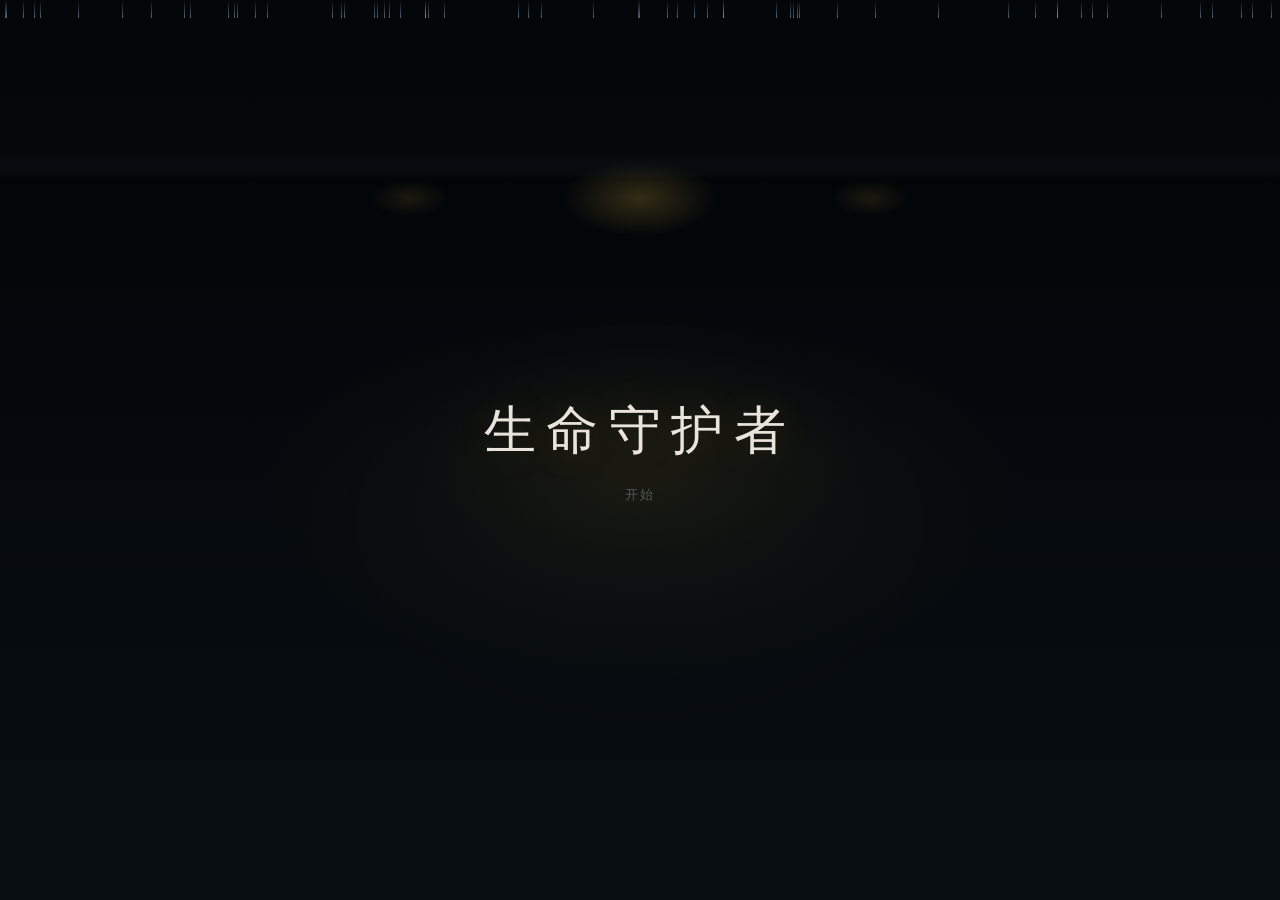
==== demo/index.html @ 9e54b0f9 "demo页面" ====
<!DOCTYPE html>
<html lang="zh-CN">
<head>
<meta charset="UTF-8">
<meta name="viewport" content="width=device-width, initial-scale=1.0">
<title>生命守护者</title>
<link rel="stylesheet" href="css/style.css">
<style>
/* ========== CPR Flash animation keyframe (in HTML to avoid CSP issues) ========== */
@keyframes cprFlashAnim {
  0%, 100% { opacity: 0; }
  50% { opacity: 1; }
}
@keyframes aedDotBreathe {
  0%, 100% { transform: scale(1); opacity: 0.7; }
  50% { transform: scale(1.6); opacity: 1; }
}
</style>
</head>
<body>

<!-- ==============================
     主游戏容器
     ============================== -->
<div id="game">

  <!-- 全屏舞台（CSS占位背景） -->
  <section id="stage"></section>

  <!-- 电影遮罩层（letterbox/晕影） -->
  <section id="cinematicOverlay"></section>

  <!-- 黑幕间幕层：普通叙事逐字出现后淡出 -->
  <section id="intertitleLayer" aria-live="polite"></section>

  <!-- 雨效层 -->
  <section id="rainLayer"></section>

  <!-- HUD - 现场状态 -->
  <section id="hud"></section>

  <!-- 旁白层 - 左中 -->
  <section id="narrationLayer"></section>

  <!-- 字幕层 - 底部中央 -->
  <section id="subtitleLayer"></section>

  <!-- 选择层 -->
  <section id="choiceLayer"></section>

  <!-- 交互层 -->
  <section id="interactionLayer">

    <!-- CPR节奏模块 -->
    <div id="cprModule">
      <div class="cpr-hint">按压不断，胸廓回弹</div>
      <div class="cpr-bar-container">
        <div class="cpr-bar-fill" id="cprBarFill"></div>
        <div class="cpr-zone" id="cprTargetZone" style="left:35%;width:30%;"></div>
        <div class="cpr-beat-indicator" id="cprBeatBar" style="left:50%;"></div>
      </div>
      <div class="cpr-stats">
        <span>目标：100-120/min</span>
        <span>当前：<span class="cpr-rate" id="cprRateDisplay">--</span>/min</span>
        <span>质量：<span id="cprQualityDisplay">良好</span></span>
      </div>
      <div class="cpr-feedback good" id="cprFeedback"></div>
    </div>

    <!-- AED操作模块 -->
    <div id="aedModule">
      <div class="aed-step" id="aedStepText">AED已到场</div>
      <button class="aed-action-btn" id="aedActionBtn">操作</button>
      <div class="aed-status" id="aedStatus"></div>
    </div>

    <!-- 点名分工模块 -->
    <div id="assignModule">
      <div class="assign-card" data-witness="sun_jianguo">
        <div class="card-portrait">孙</div>
        <div class="card-name">灰西装先生</div>
        <div class="card-task">手机攥在手里，目光躲开</div>
      </div>
      <div class="assign-card" data-witness="ma_zhiguo">
        <div class="card-portrait">马</div>
        <div class="card-name">保安师傅</div>
        <div class="card-task">站在安检口方向，身体绷直</div>
      </div>
      <div class="assign-card" data-witness="lin_xiaoyu">
        <div class="card-portrait">林</div>
        <div class="card-name">白衬衫姑娘</div>
        <div class="card-task">攥着背包带，嘴唇发白</div>
      </div>
    </div>

    <!-- 换人交接模块 -->
    <div id="takeoverModule">
      <div class="takeover-hint">三、二、一，别让胸口停下</div>
      <div class="takeover-countdown" id="takeoverCountdown">3</div>
      <button class="takeover-btn" id="takeoverBtn">交接</button>
    </div>

  </section>

  <!-- 复盘层 -->
  <section id="reviewLayer"></section>

  <!-- 状态反馈 -->
  <section id="stateFeedback"></section>

  <!-- 场景标签 -->
  <div class="scene-label" id="sceneLabel" style="position:absolute;top:3vh;right:4vw;font-size:12px;color:rgba(143,152,163,0.4);letter-spacing:0.1em;z-index:15;"></div>

  <!-- 导航提示 -->
  <div id="navHint">继续</div>

  <!-- 暂停菜单 -->
  <section id="pauseMenu">
    <div class="pause-menu-title">暂停</div>
    <button class="pause-menu-btn" id="pauseResume">继续</button>
    <button class="pause-menu-btn" id="pauseRestart">重新开始</button>
    <button class="pause-menu-btn" id="pauseToggleHUD">显示/隐藏 HUD</button>
    <button class="pause-menu-btn" id="pauseReview">跳到章节复盘</button>
  </section>

  <!-- 开始画面 -->
  <section id="startScreen">
    <div class="start-bg"></div>
    <div id="startRain"></div>
    <div class="start-content">
      <div class="start-title">生命守护者</div>
      <div class="start-hint">开始</div>
    </div>
  </section>

  <!-- 竖屏提示 -->
  <div id="mobileWarning">
    <div>建议横屏体验</div>
    <div style="font-size:12px;opacity:0.6;">最佳分辨率 1920×1080</div>
  </div>

</div>

<!-- ==============================
     JS 模块加载（按依赖顺序）
     ============================== -->
<script src="js/state.js"></script>
<script src="js/scenes.js"></script>
<script src="js/audio.js"></script>
<script src="js/interactions.js"></script>
<script src="js/game.js"></script>

</body>
</html>
---- demo/css/style.css ----
/* ============================================================
   《生命守护者》Demo框架 — 电影式互动急救叙事游戏
   色彩规范：克制的电影色，不要花哨渐变/二次元UI/商城感
   ============================================================ */

/* ========== CSS Variables ========== */
:root {
  --bg: #050607;
  --panel: rgba(3, 6, 10, 0.62);
  --text: #e8e4dc;
  --muted: #8f98a3;
  --amber: #f5c842;
  --danger: #d84a3a;
  --medical: #6ee7b7;
  --blue: #7dd3fc;
  --font-ui: "Noto Sans SC", "Source Han Sans SC", "Microsoft YaHei", sans-serif;
  --font-narrator: "Noto Serif SC", "Source Han Serif SC", "SimSun", serif;
  --transition-speed: 0.5s;
}

/* ========== Global Reset ========== */
*, *::before, *::after {
  margin: 0; padding: 0; box-sizing: border-box;
}

html, body {
  width: 100vw; height: 100vh;
  overflow: hidden;
  background: var(--bg);
  color: var(--text);
  font-family: var(--font-ui);
  user-select: none;
  -webkit-user-select: none;
  -webkit-font-smoothing: antialiased;
}

/* ========== Main Game Container ========== */
#game {
  position: relative;
  width: 100vw; height: 100vh;
  overflow: hidden;
  background: var(--bg);
}

/* ========== STAGE — 全屏舞台 ========== */
#stage {
  position: absolute; top: 0; left: 0;
  width: 100%; height: 100%;
  z-index: 0;
  transition: background var(--transition-speed) ease;
}

/* ---------- Scene Placeholders (CSS-only cinematic) ---------- */

/* factory_fire — 暗红火光、烟雾、铁门轮廓 */
#stage.factory_fire {
  background:
    radial-gradient(ellipse 80% 60% at 50% 70%, rgba(180, 50, 20, 0.18) 0%, transparent 60%),
    radial-gradient(ellipse 40% 50% at 50% 75%, rgba(220, 80, 30, 0.12) 0%, transparent 50%),
    radial-gradient(ellipse 60% 35% at 50% 85%, rgba(255, 140, 40, 0.08) 0%, transparent 50%),
    linear-gradient(180deg, #020202 0%, #0a0605 40%, #100808 100%);
}
#stage.factory_fire::before {
  content: "";
  position: absolute; top: 0; left: 0; width: 100%; height: 100%;
  background:
    /* smoke wisps */
    radial-gradient(ellipse 30% 15% at 40% 65%, rgba(80, 60, 50, 0.15) 0%, transparent 70%),
    radial-gradient(ellipse 25% 12% at 55% 60%, rgba(60, 45, 35, 0.12) 0%, transparent 70%),
    radial-gradient(ellipse 20% 10% at 48% 55%, rgba(50, 40, 35, 0.10) 0%, transparent 70%),
    /* iron door silhouette */
    linear-gradient(180deg, transparent 25%, rgba(30, 25, 20, 0.3) 26%, rgba(30, 25, 20, 0.3) 28%, transparent 29%),
    linear-gradient(180deg, transparent 28%, rgba(40, 32, 25, 0.35) 29%, rgba(40, 32, 25, 0.35) 31%, transparent 32%);
  filter: url(#noiseFilter);
  opacity: 0.7;
  animation: smokeDrift 8s ease-in-out infinite;
}
@keyframes smokeDrift {
  0%, 100% { transform: translateY(0) scale(1); opacity: 0.7; }
  50% { transform: translateY(-4px) scale(1.02); opacity: 0.8; }
}

/* rain_road — 冷蓝雨夜、车灯反光 */
#stage.rain_road {
  background:
    radial-gradient(ellipse 50% 30% at 50% 60%, rgba(30, 60, 100, 0.15) 0%, transparent 60%),
    radial-gradient(ellipse 15% 8% at 30% 65%, rgba(80, 140, 220, 0.06) 0%, transparent 50%),
    radial-gradient(ellipse 10% 5% at 70% 55%, rgba(200, 80, 40, 0.04) 0%, transparent 50%),
    linear-gradient(180deg, #020810 0%, #060e18 50%, #0a1018 100%);
}
#stage.rain_road::before {
  content: "";
  position: absolute; top: 0; left: 0; width: 100%; height: 100%;
  background:
    /* wet road reflection */
    linear-gradient(180deg, transparent 55%, rgba(30, 60, 100, 0.25) 60%, rgba(30, 60, 100, 0.15) 65%, transparent 70%),
    /* distant headlight glow */
    radial-gradient(ellipse 8% 4% at 25% 62%, rgba(200, 220, 255, 0.08) 0%, transparent 60%),
    radial-gradient(ellipse 6% 3% at 75% 58%, rgba(220, 180, 140, 0.05) 0%, transparent 60%);
  animation: roadGlimmer 3s ease-in-out infinite;
}
@keyframes roadGlimmer {
  0%, 100% { opacity: 0.6; }
  50% { opacity: 0.9; }
}

/* subway_canopy — 雨棚、水帘、人群剪影、暖黄灯 */
#stage.subway_canopy {
  background:
    radial-gradient(ellipse 60% 45% at 50% 55%, rgba(245, 200, 66, 0.08) 0%, transparent 60%),
    radial-gradient(ellipse 30% 20% at 50% 50%, rgba(245, 200, 66, 0.05) 0%, transparent 50%),
    linear-gradient(180deg, #020608 0%, #080e14 40%, #0c1218 100%);
}
#stage.subway_canopy::before {
  content: "";
  position: absolute; top: 0; left: 0; width: 100%; height: 100%;
  background:
    /* canopy roof line */
    linear-gradient(180deg, rgba(20, 25, 35, 0.25) 0%, rgba(20, 25, 35, 0.25) 15%, transparent 16%),
    /* warm yellow lamp glow */
    radial-gradient(ellipse 12% 8% at 50% 18%, rgba(245, 200, 66, 0.25) 0%, transparent 60%),
    radial-gradient(ellipse 8% 5% at 35% 18%, rgba(245, 200, 66, 0.12) 0%, transparent 50%),
    radial-gradient(ellipse 8% 5% at 65% 18%, rgba(245, 200, 66, 0.12) 0%, transparent 50%),
    /* water curtain at awning edge */
    linear-gradient(180deg, transparent 14%, rgba(140, 170, 200, 0.06) 15%, rgba(140, 170, 200, 0.06) 16%, transparent 17%),
    /* crowd silhouette ring */
    radial-gradient(ellipse 45% 40% at 50% 55%, transparent 50%, rgba(10, 12, 18, 0.5) 51%, rgba(10, 12, 18, 0.5) 52%, transparent 53%),
    /* pillar silhouette */
    linear-gradient(90deg, transparent 48%, rgba(15, 18, 22, 0.3) 49%, rgba(15, 18, 22, 0.3) 52%, transparent 53%);
  animation: canopyMood 6s ease-in-out infinite;
}
@keyframes canopyMood {
  0%, 100% { opacity: 0.8; }
  50% { opacity: 1; }
}

/* cpr_closeup — 低角度、暖光圆心、压迫感 */
#stage.cpr_closeup {
  background:
    radial-gradient(ellipse 35% 25% at 50% 55%, rgba(245, 200, 66, 0.10) 0%, transparent 55%),
    radial-gradient(ellipse 20% 15% at 50% 50%, rgba(245, 200, 66, 0.06) 0%, transparent 45%),
    linear-gradient(180deg, #04080c 0%, #080e12 50%, #0c1218 100%);
}
#stage.cpr_closeup::before {
  content: "";
  position: absolute; top: 0; left: 0; width: 100%; height: 100%;
  background:
    /* low angle ground light */
    radial-gradient(ellipse 30% 10% at 50% 90%, rgba(245, 200, 66, 0.18) 0%, transparent 50%),
    /* hand/shoulder silhouette */
    radial-gradient(ellipse 15% 20% at 50% 40%, rgba(8, 10, 14, 0.5) 0%, transparent 70%);
  animation: cprGlow 1.2s ease-in-out infinite;
}
@keyframes cprGlow {
  0%, 100% { opacity: 0.7; }
  50% { opacity: 1; }
}

/* aed_protocol — 黄色AED箱、机器提示感 */
#stage.aed_protocol {
  background:
    radial-gradient(ellipse 25% 20% at 50% 40%, rgba(245, 200, 66, 0.10) 0%, transparent 55%),
    radial-gradient(ellipse 50% 40% at 50% 50%, rgba(30, 60, 40, 0.08) 0%, transparent 50%),
    linear-gradient(180deg, #080a0c 0%, #0c1014 50%, #0a0e12 100%);
}
#stage.aed_protocol::before {
  content: "";
  position: absolute; top: 0; left: 0; width: 100%; height: 100%;
  background:
    /* AED box silhouette */
    linear-gradient(90deg, transparent 35%, rgba(245, 200, 66, 0.06) 35.5%, rgba(245, 200, 66, 0.06) 40%, transparent 40.5%),
    linear-gradient(180deg, transparent 30%, rgba(245, 200, 66, 0.04) 31%, rgba(245, 200, 66, 0.04) 35%, transparent 36%),
    /* clean procedural grid */
    linear-gradient(90deg, rgba(30, 50, 70, 0.03) 0px, transparent 1px),
    linear-gradient(0deg, rgba(30, 50, 70, 0.03) 0px, transparent 1px);
  background-size: 60px 60px;
  animation: aedPulse 2s ease-in-out infinite;
}
@keyframes aedPulse {
  0%, 100% { opacity: 0.6; }
  50% { opacity: 0.9; }
}

/* aed_map — 蓝色城市网格和黄色呼吸光点 */
#stage.aed_map {
  background:
    linear-gradient(180deg, #020810 0%, #041020 50%, #020810 100%);
}
#stage.aed_map::before {
  content: "";
  position: absolute; top: 0; left: 0; width: 100%; height: 100%;
  background:
    /* city grid */
    linear-gradient(90deg, rgba(80, 140, 200, 0.06) 0px, transparent 1px),
    linear-gradient(0deg, rgba(80, 140, 200, 0.06) 0px, transparent 1px),
    /* main roads */
    linear-gradient(90deg, rgba(80, 140, 200, 0.12) 0px, transparent 1px),
    linear-gradient(0deg, rgba(80, 140, 200, 0.12) 0px, transparent 1px),
    /* block areas */
    radial-gradient(ellipse 8% 5% at 30% 40%, rgba(80, 140, 200, 0.08) 0%, transparent 60%),
    radial-gradient(ellipse 10% 6% at 50% 35%, rgba(80, 140, 200, 0.06) 0%, transparent 60%),
    radial-gradient(ellipse 7% 4% at 65% 50%, rgba(80, 140, 200, 0.08) 0%, transparent 60%),
    radial-gradient(ellipse 12% 7% at 40% 55%, rgba(80, 140, 200, 0.05) 0%, transparent 60%);
  background-size: 180px 180px, 180px 180px, 720px 720px, 720px 720px, 100% 100%;
}

/* ========== CINEMATIC OVERLAY — 电影遮罩 ========== */
#cinematicOverlay {
  position: absolute; top: 0; left: 0;
  width: 100%; height: 100%;
  z-index: 2;
  pointer-events: none;
  /* letterbox bars */
  box-shadow: inset 0 6vh 12vh rgba(0,0,0,0.6), inset 0 -6vh 12vh rgba(0,0,0,0.6);
  transition: all var(--transition-speed);
}

/* ========== INTERTITLE LAYER — 黑幕间幕 ========== */
#intertitleLayer {
  position: absolute;
  inset: 0;
  z-index: 28;
  display: none;
  align-items: center;
  justify-content: center;
  pointer-events: none;
  background:
    radial-gradient(ellipse 70% 50% at 50% 52%, rgba(24, 24, 20, 0.3) 0%, transparent 58%),
    rgba(0, 0, 0, 0.96);
  opacity: 0;
}
#intertitleLayer.active {
  display: flex;
  animation: intertitleIn 0.34s ease-out forwards;
}
#intertitleLayer.fading {
  animation: intertitleOut 0.72s ease-in forwards;
}
.intertitle-text {
  width: min(840px, 78vw);
  font-family: var(--font-narrator);
  font-size: 28px;
  line-height: 1.75;
  color: rgba(236, 231, 222, 0.88);
  text-align: center;
  text-shadow: 0 0 24px rgba(245, 200, 66, 0.08);
}
.intertitle-text .char {
  opacity: 0;
  filter: blur(5px);
  transition: opacity 0.16s ease, filter 0.22s ease;
}
.intertitle-text .char.revealed {
  opacity: 1;
  filter: blur(0);
}
.intertitle-text .char.hl {
  color: var(--amber);
}
@keyframes intertitleIn {
  from { opacity: 0; }
  to { opacity: 1; }
}
@keyframes intertitleOut {
  from { opacity: 1; }
  to { opacity: 0; }
}

/* ========== RAIN SYSTEM ========== */
#rainLayer {
  position: absolute; top: 0; left: 0;
  width: 100%; height: 100%;
  z-index: 3;
  pointer-events: none;
  overflow: hidden;
  display: none;
}
#rainLayer.active { display: block; }

.rain-drop {
  position: absolute;
  width: 1px;
  height: 18px;
  background: linear-gradient(180deg, transparent 0%, rgba(160, 190, 210, 0.5) 100%);
  animation: rainFall linear infinite;
}
.rain-drop.heavy {
  height: 24px;
  background: linear-gradient(180deg, transparent 0%, rgba(140, 175, 200, 0.6) 100%);
}
@keyframes rainFall {
  0%   { transform: translateY(-10vh); opacity: 0; }
  5%   { opacity: 1; }
  90%  { opacity: 1; }
  100% { transform: translateY(105vh); opacity: 0; }
}

/* Wind-blown rain variant */
.rain-drop.wind {
  animation: rainFallWind linear infinite;
}
@keyframes rainFallWind {
  0%   { transform: translate(-5px, -10vh); opacity: 0; }
  5%   { opacity: 1; }
  90%  { opacity: 1; }
  100% { transform: translate(30px, 105vh); opacity: 0; }
}

/* ========== HUD — 现场状态 ========== */
#hud {
  position: absolute;
  top: 3vh; left: 3vw;
  z-index: 20;
  display: flex;
  flex-direction: column;
  gap: 6px;
  font-family: var(--font-ui);
  font-size: 13px;
  letter-spacing: 0.05em;
  color: var(--muted);
  transition: opacity 0.3s;
}
#hud.hidden { opacity: 0; pointer-events: none; }

.hud-row {
  display: flex;
  align-items: center;
  gap: 8px;
  padding: 3px 10px;
  background: rgba(3, 6, 10, 0.55);
  border-left: 2px solid rgba(255, 255, 255, 0.08);
}
.hud-label {
  color: var(--muted);
  min-width: 70px;
}
.hud-value {
  color: var(--text);
  font-variant-numeric: tabular-nums;
}
.hud-value.warning { color: var(--amber); }
.hud-value.danger { color: var(--danger); }
.hud-value.good { color: var(--medical); }

/* ========== NARRATION LAYER — 旁白（左中） ========== */
#narrationLayer {
  position: absolute;
  left: 4vw;
  top: 50%;
  transform: translateY(-50%);
  z-index: 10;
  pointer-events: none;
  width: 44vw;
  max-width: 720px;
  max-height: 65vh;
  overflow-y: auto;
  scrollbar-width: none;
  -ms-overflow-style: none;
}
#narrationLayer:empty { display: none; }
#narrationLayer::-webkit-scrollbar { display: none; }

#narrationLayer .narration-line {
  font-family: var(--font-narrator);
  font-size: 22px;
  line-height: 1.6;
  letter-spacing: 0.06em;
  color: rgba(232, 228, 220, 0.82);
  font-style: italic;
  margin-bottom: 8px;
  padding: 8px 18px 9px 22px;
  background: linear-gradient(90deg, rgba(0, 0, 0, 0.48), rgba(0, 0, 0, 0.08));
  border-left: 2px solid rgba(245, 200, 66, 0.34);
  animation: lineReveal 0.5s ease-out;
}
@keyframes lineReveal {
  from { opacity: 0; transform: translateX(-12px); }
  to   { opacity: 1; transform: translateX(0); }
}

.narration-line .char {
  opacity: 0;
  transition: opacity 0.03s ease;
}
.narration-line .char.revealed { opacity: 1; }
.narration-line .char.hl {
  color: var(--amber);
  font-weight: 600;
  text-shadow: 0 0 8px rgba(245, 200, 66, 0.3);
}

/* Old narration dimming */
.narration-line.old {
  opacity: 0;
  transform: translateX(-10px);
  transition: opacity 1.4s ease, transform 1.4s ease;
}

/* ========== SUBTITLE LAYER — 对白字幕（底部中央） ========== */
#subtitleLayer {
  position: absolute;
  bottom: 10vh;
  left: 50%;
  transform: translateX(-50%);
  z-index: 10;
  pointer-events: none;
  width: min(75vw, 900px);
  display: flex;
  flex-direction: column;
  align-items: center;
  gap: 4px;
  padding: 16px 32px 20px;
  background: linear-gradient(180deg, transparent 0%, rgba(0,0,0,0.65) 35%, rgba(0,0,0,0.75) 100%);
  border-radius: 4px;
  min-height: 40px;
}
#subtitleLayer:empty { display: none; }

.speaker-tag {
  display: inline-block;
  font-family: var(--font-ui);
  font-size: 13px;
  color: var(--amber);
  border: 1px solid rgba(245, 200, 66, 0.35);
  padding: 2px 12px;
  border-radius: 2px;
  margin-right: 10px;
  letter-spacing: 0.1em;
  vertical-align: middle;
}
.speaker-tag.aed-voice {
  color: var(--medical);
  border-color: rgba(110, 231, 183, 0.35);
  font-family: "Courier New", monospace;
  letter-spacing: 0.15em;
}
.speaker-tag.dispatcher {
  color: var(--blue);
  border-color: rgba(125, 211, 252, 0.3);
}

.subtitle-text {
  font-family: var(--font-ui);
  font-size: 21px;
  line-height: 1.5;
  letter-spacing: 0.04em;
  color: var(--text);
  text-align: center;
}
.subtitle-text .char {
  opacity: 0;
  transition: opacity 0.04s ease;
}
.subtitle-text .char.revealed { opacity: 1; }
.subtitle-text .char.hl {
  color: var(--amber);
  font-weight: 600;
}

.subtitle-note {
  font-family: var(--font-narrator);
  font-size: 14px;
  color: var(--muted);
  font-style: italic;
  text-align: center;
  max-width: 600px;
  line-height: 1.4;
  margin-top: 2px;
}
.subtitle-note .char {
  opacity: 0;
  transition: opacity 0.03s ease;
}
.subtitle-note .char.revealed { opacity: 1; }

/* ========== CHOICE LAYER ========== */
#choiceLayer {
  position: absolute;
  bottom: 18vh;
  left: 50%;
  transform: translateX(-50%);
  z-index: 25;
  display: none;
  flex-direction: column;
  align-items: center;
  gap: 10px;
  width: min(720px, 86vw);
}
#choiceLayer.active { display: flex; }

.choice-prompt {
  color: rgba(232, 228, 220, 0.72);
  font-family: var(--font-narrator);
  font-size: 18px;
  letter-spacing: 0.08em;
  text-align: center;
  margin-bottom: 10px;
  text-shadow: 0 0 20px rgba(0, 0, 0, 0.8);
}

.choice-option {
  width: 100%;
  min-height: 64px;
  background: linear-gradient(90deg, rgba(5, 7, 10, 0.88), rgba(5, 7, 10, 0.58));
  border: 1px solid rgba(255, 255, 255, 0.12);
  color: var(--text);
  padding: 18px 22px;
  text-align: left;
  cursor: pointer;
  font-family: var(--font-ui);
  transition: all 0.3s ease;
  position: relative;
  overflow: hidden;
}
.choice-option::before {
  content: "";
  position: absolute;
  left: 0; top: 0;
  width: 3px; height: 100%;
  background: var(--amber);
  opacity: 0.28;
  transition: opacity 0.3s, width 0.3s;
}
.choice-option:hover {
  border-color: rgba(245, 200, 66, 0.52);
  background: linear-gradient(90deg, rgba(16, 20, 28, 0.94), rgba(16, 20, 28, 0.68));
  transform: translateX(4px);
}
.choice-option:hover::before { opacity: 1; width: 5px; }

.choice-key {
  display: inline-block;
  color: rgba(245, 200, 66, 0.82);
  font-weight: 700;
  font-size: 13px;
  min-width: 30px;
  margin-right: 10px;
}
.choice-label {
  font-size: 20px;
  letter-spacing: 0.04em;
  display: inline;
}
.choice-desc {
  display: none;
}
.choice-risk {
  display: none;
}

/* ========== INTERACTION LAYER ========== */
#interactionLayer {
  position: absolute;
  top: 0; left: 0;
  width: 100%; height: 100%;
  z-index: 18;
  pointer-events: none;
  display: none;
}
#interactionLayer.active {
  display: flex;
  align-items: center;
  justify-content: center;
  pointer-events: auto;
}

/* ---------- CPR Rhythm Bar ---------- */
#cprModule {
  display: none;
  flex-direction: column;
  align-items: center;
  gap: 12px;
  position: absolute;
  bottom: 30vh;
  left: 50%;
  transform: translateX(-50%);
  z-index: 19;
}
#cprModule.active { display: flex; }

.cpr-hint {
  color: var(--medical);
  font-size: 15px;
  letter-spacing: 0.08em;
  font-family: var(--font-ui);
}

.cpr-bar-container {
  width: 420px;
  height: 10px;
  background: rgba(255,255,255,0.08);
  border-radius: 0;
  overflow: hidden;
  position: relative;
}
.cpr-bar-fill {
  height: 100%;
  background: var(--medical);
  border-radius: 0;
  transition: width 0.1s;
}
.cpr-bar-fill.warning { background: var(--amber); }
.cpr-bar-fill.danger { background: var(--danger); }

.cpr-zone {
  position: absolute;
  top: -4px;
  height: 14px;
  border: 1px dashed rgba(110, 231, 183, 0.35);
  border-radius: 3px;
}
.cpr-beat-indicator {
  width: 3px; height: 14px;
  background: var(--text);
  position: absolute;
  top: -4px;
  border-radius: 2px;
  transition: left 0.05s linear;
}

.cpr-stats {
  display: flex;
  gap: 24px;
  font-family: var(--font-ui);
  font-size: 13px;
  color: var(--muted);
  letter-spacing: 0.04em;
}
.cpr-stats span { color: var(--text); }
.cpr-stats .cpr-rate.warning { color: var(--amber); }
.cpr-stats .cpr-rate.danger { color: var(--danger); }

.cpr-feedback {
  font-family: var(--font-ui);
  font-size: 14px;
  letter-spacing: 0.06em;
  min-height: 20px;
  text-align: center;
}
.cpr-feedback.good { color: var(--medical); }
.cpr-feedback.warn { color: var(--amber); }

/* ---------- AED Interaction ---------- */
#aedModule {
  display: none;
  flex-direction: column;
  align-items: center;
  gap: 16px;
  position: absolute;
  bottom: 25vh;
  left: 50%;
  transform: translateX(-50%);
  z-index: 19;
}
#aedModule.active { display: flex; }

.aed-step {
  font-family: var(--font-ui);
  font-size: 15px;
  letter-spacing: 0.06em;
  color: var(--medical);
  text-align: center;
}
.aed-action-btn {
  background: rgba(10, 14, 20, 0.88);
  border: 1px solid rgba(110, 231, 183, 0.3);
  color: var(--medical);
  padding: 12px 32px;
  cursor: pointer;
  font-family: var(--font-ui);
  font-size: 15px;
  letter-spacing: 0.08em;
  transition: all 0.3s;
}
.aed-action-btn:hover {
  border-color: var(--medical);
  background: rgba(16, 24, 20, 0.92);
}
.aed-action-btn:disabled {
  opacity: 0.3;
  cursor: not-allowed;
  border-color: rgba(255,255,255,0.1);
  color: var(--muted);
}
.aed-status {
  font-family: "Courier New", monospace;
  font-size: 13px;
  letter-spacing: 0.12em;
  color: var(--blue);
  min-height: 18px;
}

/* ---------- Character Assignment Cards ---------- */
#assignModule {
  display: none;
  gap: 16px;
  position: absolute;
  bottom: 22vh;
  left: 50%;
  transform: translateX(-50%);
  z-index: 19;
  flex-wrap: wrap;
  justify-content: center;
  max-width: 680px;
}
#assignModule.active { display: flex; }

.assign-card {
  background: rgba(5, 7, 10, 0.82);
  border: 1px solid rgba(255,255,255,0.1);
  padding: 16px 18px;
  width: 210px;
  cursor: pointer;
  transition: all 0.3s;
  text-align: center;
}
.assign-card:hover {
  border-color: rgba(245, 200, 66, 0.3);
  background: rgba(16, 20, 28, 0.9);
}
.assign-card .card-portrait {
  width: 48px; height: 48px;
  border-radius: 50%;
  background: rgba(245, 200, 66, 0.08);
  margin: 0 auto 8px;
  border: 1px solid rgba(245, 200, 66, 0.18);
  display: flex;
  align-items: center;
  justify-content: center;
  font-size: 18px;
  color: rgba(245, 200, 66, 0.76);
}
.assign-card .card-name {
  font-size: 14px;
  color: var(--text);
  letter-spacing: 0.06em;
  margin-bottom: 4px;
}
.assign-card .card-task {
  font-size: 12px;
  color: var(--muted);
  letter-spacing: 0.04em;
}
.assign-card.assigned {
  border-color: var(--amber);
  opacity: 0.5;
  pointer-events: none;
}
.assign-card.assigned .card-portrait {
  border-color: var(--amber);
}

/* ---------- Takeover Interaction ---------- */
#takeoverModule {
  display: none;
  position: absolute;
  bottom: 30vh;
  left: 50%;
  transform: translateX(-50%);
  z-index: 19;
  flex-direction: column;
  align-items: center;
  gap: 12px;
}
#takeoverModule.active { display: flex; }

.takeover-countdown {
  font-family: "Courier New", monospace;
  font-size: 48px;
  color: var(--amber);
  font-weight: 700;
  letter-spacing: 0.1em;
}
.takeover-hint {
  font-size: 14px;
  color: var(--muted);
  letter-spacing: 0.06em;
}
.takeover-btn {
  background: rgba(10, 14, 20, 0.88);
  border: 2px solid var(--amber);
  color: var(--amber);
  padding: 14px 48px;
  cursor: pointer;
  font-family: var(--font-ui);
  font-size: 18px;
  letter-spacing: 0.1em;
  transition: all 0.2s;
}
.takeover-btn:hover {
  background: rgba(20, 28, 20, 0.92);
}

/* ========== REVIEW LAYER — 章节复盘 ========== */
#reviewLayer {
  position: absolute;
  top: 0; left: 0;
  width: 100%; height: 100%;
  z-index: 30;
  display: none;
  flex-direction: column;
  align-items: center;
  justify-content: center;
  background: rgba(3, 6, 10, 0.92);
}
#reviewLayer.active { display: flex; }

.review-container {
  width: min(680px, 88vw);
  display: flex;
  flex-direction: column;
  gap: 24px;
  padding: 40px 48px;
}

.review-title {
  font-family: var(--font-narrator);
  font-size: 28px;
  letter-spacing: 0.12em;
  text-align: center;
  color: var(--amber);
  margin-bottom: 8px;
}
.review-subtitle {
  font-size: 14px;
  color: var(--muted);
  letter-spacing: 0.08em;
  text-align: center;
  margin-bottom: 24px;
}

.review-section {
  border-left: 2px solid rgba(255,255,255,0.06);
  padding-left: 16px;
}
.review-section h3 {
  font-family: var(--font-ui);
  font-size: 14px;
  letter-spacing: 0.08em;
  color: var(--amber);
  margin-bottom: 8px;
  font-weight: 400;
}
.review-section .review-item {
  font-size: 14px;
  color: var(--muted);
  line-height: 1.8;
  letter-spacing: 0.04em;
}
.review-section .review-item span {
  color: var(--text);
  font-variant-numeric: tabular-nums;
}
.review-section .review-item .good { color: var(--medical); }
.review-section .review-item .warn { color: var(--amber); }
.review-section .review-item .bad { color: var(--danger); }

.review-chapter2 {
  margin-top: 24px;
  padding: 16px 0;
  text-align: center;
  border-top: 1px solid rgba(255,255,255,0.04);
}
.review-chapter2 .ch2-title {
  font-size: 18px;
  color: var(--text);
  letter-spacing: 0.1em;
  margin-bottom: 4px;
}
.review-chapter2 .ch2-status {
  font-size: 13px;
  color: var(--muted);
  letter-spacing: 0.06em;
}

.review-continue {
  margin-top: 32px;
  padding: 12px 36px;
  background: transparent;
  border: 1px solid rgba(255,255,255,0.12);
  color: var(--muted);
  cursor: pointer;
  font-family: var(--font-ui);
  font-size: 14px;
  letter-spacing: 0.08em;
  transition: all 0.3s;
}
.review-continue:hover {
  border-color: var(--amber);
  color: var(--amber);
}

/* ========== STATE FEEDBACK — 变量变化提示 ========== */
#stateFeedback {
  position: absolute;
  top: 12vh;
  right: 4vw;
  z-index: 22;
  display: flex;
  flex-direction: column;
  gap: 4px;
  pointer-events: none;
}
.state-feedback-item {
  font-family: "Courier New", monospace;
  font-size: 12px;
  letter-spacing: 0.04em;
  color: var(--muted);
  opacity: 0;
  transform: translateX(20px);
  animation: feedbackSlide 3s ease-out forwards;
}
@keyframes feedbackSlide {
  0%   { opacity: 0; transform: translateX(20px); }
  15%  { opacity: 0.9; transform: translateX(0); }
  80%  { opacity: 0.6; transform: translateX(0); }
  100% { opacity: 0; transform: translateX(-4px); }
}
.state-feedback-item.positive { color: var(--medical); }
.state-feedback-item.negative { color: var(--danger); }
.state-feedback-item.neutral { color: var(--amber); }

/* ========== PAUSE MENU ========== */
#pauseMenu {
  position: absolute;
  top: 0; left: 0;
  width: 100%; height: 100%;
  z-index: 35;
  display: none;
  flex-direction: column;
  align-items: center;
  justify-content: center;
  background: rgba(3, 6, 10, 0.85);
  gap: 12px;
}
#pauseMenu.active { display: flex; }

.pause-menu-title {
  font-family: var(--font-narrator);
  font-size: 24px;
  letter-spacing: 0.1em;
  color: var(--muted);
  margin-bottom: 16px;
}
.pause-menu-btn {
  width: 240px;
  padding: 12px 0;
  background: transparent;
  border: 1px solid rgba(255, 255, 255, 0.08);
  color: var(--muted);
  cursor: pointer;
  font-family: var(--font-ui);
  font-size: 15px;
  letter-spacing: 0.08em;
  transition: all 0.3s;
  text-align: center;
}
.pause-menu-btn:hover {
  border-color: rgba(255,255,255,0.2);
  color: var(--text);
}

/* ========== START SCREEN — 第一屏入口 ========== */
#startScreen {
  position: absolute;
  top: 0; left: 0;
  width: 100%; height: 100%;
  z-index: 40;
  display: flex;
  flex-direction: column;
  align-items: center;
  justify-content: center;
  background: var(--bg);
  cursor: pointer;
  transition: opacity 1s ease;
}
#startScreen.fade-out { opacity: 0; pointer-events: none; }

.start-bg {
  position: absolute; top: 0; left: 0;
  width: 100%; height: 100%;
  background:
    radial-gradient(ellipse 50% 35% at 50% 55%, rgba(245, 200, 66, 0.06) 0%, transparent 60%),
    radial-gradient(ellipse 30% 20% at 50% 50%, rgba(245, 200, 66, 0.04) 0%, transparent 60%),
    linear-gradient(180deg, #010304 0%, #04080c 40%, #080e12 100%);
}
.start-bg::before {
  content: "";
  position: absolute; top: 0; left: 0; width: 100%; height: 100%;
  background:
    /* awning line */
    linear-gradient(180deg, rgba(15, 18, 24, 0.2) 0%, rgba(15, 18, 24, 0.2) 18%, transparent 19%),
    /* warm lamp */
    radial-gradient(ellipse 10% 7% at 50% 22%, rgba(245, 200, 66, 0.2) 0%, transparent 60%),
    radial-gradient(ellipse 6% 4% at 32% 22%, rgba(245, 200, 66, 0.1) 0%, transparent 50%),
    radial-gradient(ellipse 6% 4% at 68% 22%, rgba(245, 200, 66, 0.1) 0%, transparent 50%),
    /* water curtain */
    linear-gradient(180deg, transparent 17%, rgba(100, 140, 180, 0.04) 18%, rgba(100, 140, 180, 0.04) 19%, transparent 20%),
    /* crowd circle */
    radial-gradient(ellipse 40% 38% at 50% 58%, transparent 55%, rgba(8, 10, 14, 0.55) 56%, rgba(8, 10, 14, 0.55) 57%, transparent 58%);
}

.start-content {
  position: relative;
  z-index: 1;
  display: flex;
  flex-direction: column;
  align-items: center;
  gap: 20px;
  pointer-events: none;
}
.start-title {
  font-family: var(--font-narrator);
  font-size: 52px;
  letter-spacing: 0.2em;
  color: var(--text);
  text-shadow: 0 0 40px rgba(245, 200, 66, 0.15);
}
.start-hint {
  font-family: var(--font-ui);
  font-size: 13px;
  color: rgba(143, 152, 163, 0.5);
  letter-spacing: 0.15em;
  animation: hintPulse 2.5s ease-in-out infinite;
}
@keyframes hintPulse {
  0%, 100% { opacity: 0.3; }
  50% { opacity: 0.7; }
}

/* start screen rain */
#startRain {
  position: absolute; top: 0; left: 0;
  width: 100%; height: 100%;
  pointer-events: none; overflow: hidden;
}

/* ========== SCREEN SHAKE ========== */
.screen-shake {
  animation: screenShake 0.4s ease-in-out;
}
@keyframes screenShake {
  0%, 100% { transform: translate(0, 0); }
  15%  { transform: translate(-4px, 2px); }
  30%  { transform: translate(3px, -3px); }
  45%  { transform: translate(-2px, -1px); }
  60%  { transform: translate(2px, 3px); }
  75%  { transform: translate(-1px, -2px); }
  90%  { transform: translate(1px, 1px); }
}

/* ========== BACKGROUND DIMMING (for choice moments) ========== */
#stage.dimmed {
  filter: brightness(0.45);
  transition: filter 0.6s ease;
}

/* ========== NAVIGATION HINT ========== */
#navHint {
  position: absolute;
  bottom: 3vh;
  right: 4vw;
  z-index: 15;
  font-family: var(--font-ui);
  font-size: 11px;
  color: rgba(143, 152, 163, 0.35);
  letter-spacing: 0.12em;
  animation: hintPulse 2.5s ease-in-out infinite;
  pointer-events: none;
}

/* ========== RESPONSIVE ========== */
@media (max-width: 1366px) {
  #narrationLayer {
    left: 3vw;
    width: 46vw;
    max-width: 600px;
  }
  #narrationLayer .narration-line {
    font-size: 19px;
  }
  #subtitleLayer {
    width: min(80vw, 800px);
    bottom: 8vh;
  }
  .subtitle-text {
    font-size: 18px;
  }
  #choiceLayer {
    bottom: 20vh;
  }
}

@media (max-width: 768px) {
  #narrationLayer {
    left: 2vw;
    width: 50vw;
    max-width: none;
    max-height: 50vh;
    top: 40%;
  }
  #narrationLayer .narration-line {
    font-size: 15px;
    padding: 2px 8px;
  }
  #subtitleLayer {
    width: 92vw;
    bottom: 12vh;
    padding: 12px 16px 16px;
  }
  .subtitle-text {
    font-size: 15px;
  }
  .intertitle-text {
    font-size: 22px;
    width: 84vw;
  }
  .start-title {
    font-size: 36px;
  }
  .speaker-tag {
    font-size: 11px;
    padding: 2px 8px;
  }
  #choiceLayer {
    bottom: 24vh;
    width: 90vw;
  }
  .choice-option {
    padding: 12px 14px;
  }
  .choice-label {
    font-size: 14px;
  }
  #hud {
    top: 1.5vh;
    left: 1.5vw;
    font-size: 10px;
    gap: 3px;
  }
  .hud-label { min-width: 55px; }
  .hud-row { padding: 2px 6px; }
  .cpr-bar-container { width: 260px; }
  .assign-card { width: 160px; padding: 10px 12px; }
  .review-container { padding: 24px 20px; }
}

/* Mobile vertical warning */
@media (max-width: 768px) and (orientation: portrait) {
  #mobileWarning {
    display: flex !important;
  }
}
#mobileWarning {
  display: none;
  position: absolute;
  top: 0; left: 0;
  width: 100%; height: 100%;
  z-index: 50;
  background: var(--bg);
  flex-direction: column;
  align-items: center;
  justify-content: center;
  gap: 10px;
  color: var(--muted);
  font-size: 14px;
  letter-spacing: 0.06em;
}

/* ========== Global Animation Keyframes ========== */
@keyframes cprFlashAnim {
  0%, 100% { opacity: 0; }
  50% { opacity: 1; }
}
@keyframes aedDotBreathe {
  0%, 100% { transform: scale(1); opacity: 0.7; }
  50% { transform: scale(1.6); opacity: 1; }
}

/* ---------- speaker-tag-line for subtitle reuse ---------- */
#subtitleLayer .speaker-tag-line {
  margin-bottom: 4px;
}
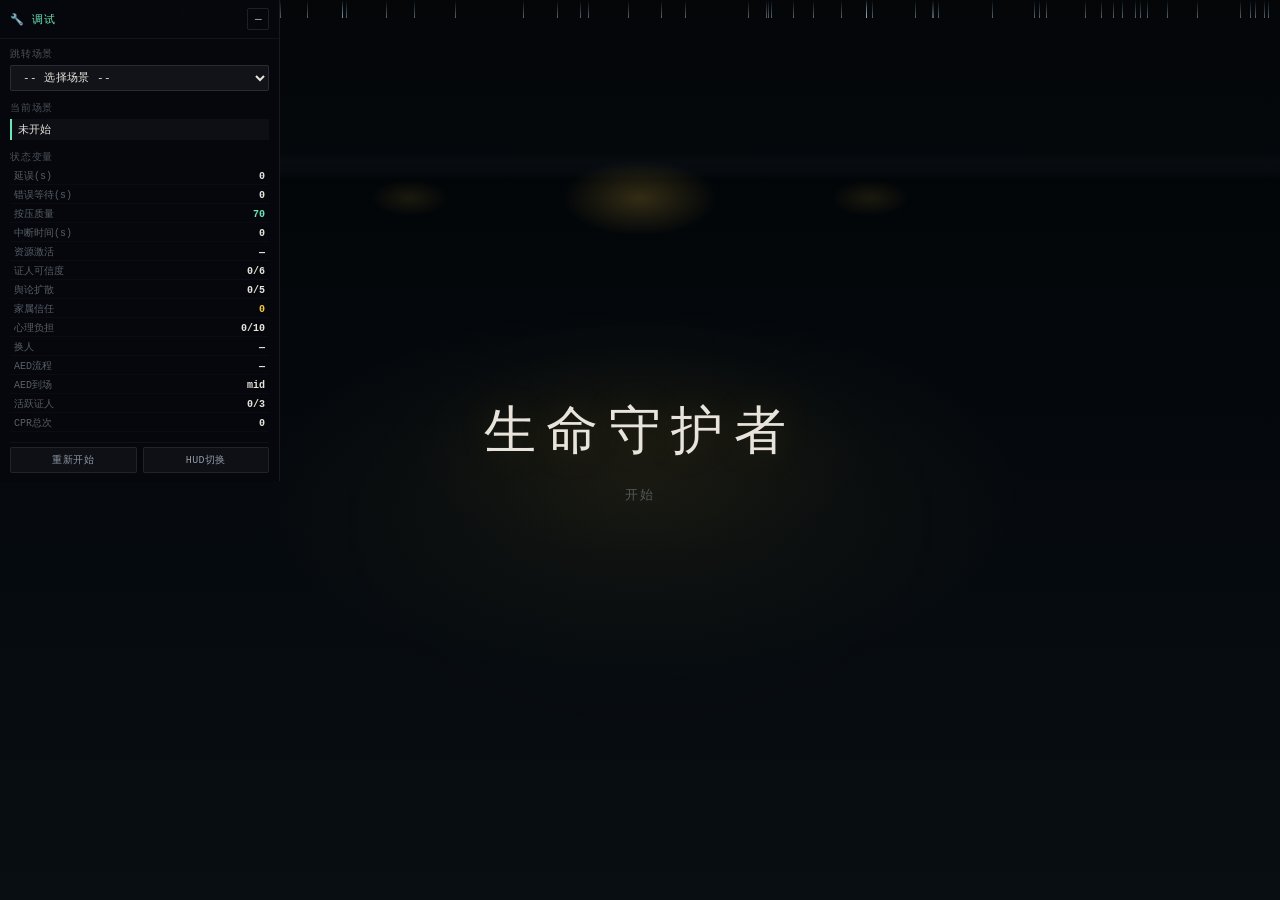
==== commit 7f6c18b1: "这一版改动主要针对部分逻辑问题" ====
--- a/demo/index.html
+++ b/demo/index.html
@@ -27,8 +27,17 @@
   <!-- 全屏舞台（CSS占位背景） -->
   <section id="stage"></section>
 
+  <!-- 媒体素材层 · 图片/视频（z-index:1, 在舞台之上、遮罩之下） -->
+  <section id="mediaLayer"></section>
+
   <!-- 电影遮罩层（letterbox/晕影） -->
   <section id="cinematicOverlay"></section>
+
+  <!-- 场景切换过渡遮罩 -->
+  <div id="sceneTransition"></div>
+
+  <!-- 消散粒子Canvas -->
+  <canvas id="dissolveCanvas"></canvas>
 
   <!-- 黑幕间幕层：普通叙事逐字出现后淡出 -->
   <section id="intertitleLayer" aria-live="polite"></section>
@@ -41,6 +50,10 @@
 
   <!-- 旁白层 - 左中 -->
   <section id="narrationLayer"></section>
+
+  <!-- 堆叠旁白层 - 屏幕中央，句句向下累积 -->
+  <section id="stackedNarrator" class="stacked-narrator"></section>
+
 
   <!-- 字幕层 - 底部中央 -->
   <section id="subtitleLayer"></section>
@@ -139,6 +152,36 @@
     <div style="font-size:12px;opacity:0.6;">最佳分辨率 1920×1080</div>
   </div>
 
+  <!-- ==============================
+       调试面板
+       ============================== -->
+  <div id="debugPanel">
+    <div class="dbg-header">
+      <span class="dbg-title">🔧 调试</span>
+      <button class="dbg-toggle" id="dbgToggle" title="折叠/展开">−</button>
+    </div>
+    <div class="dbg-body" id="dbgBody">
+      <div class="dbg-section">
+        <label class="dbg-label">跳转场景</label>
+        <select class="dbg-select" id="dbgSceneSelect">
+          <option value="">-- 选择场景 --</option>
+        </select>
+      </div>
+      <div class="dbg-section">
+        <label class="dbg-label">当前场景</label>
+        <div class="dbg-info" id="dbgCurrentScene">—</div>
+      </div>
+      <div class="dbg-section">
+        <label class="dbg-label">状态变量</label>
+        <div class="dbg-state" id="dbgStateVars"></div>
+      </div>
+      <div class="dbg-section dbg-actions">
+        <button class="dbg-btn" id="dbgRestart">重新开始</button>
+        <button class="dbg-btn" id="dbgToggleHud">HUD切换</button>
+      </div>
+    </div>
+  </div>
+
 </div>
 
 <!-- ==============================
--- a/demo/css/style.css
+++ b/demo/css/style.css
@@ -48,6 +48,21 @@
   width: 100%; height: 100%;
   z-index: 0;
   transition: background var(--transition-speed) ease;
+}
+
+/* 场景切换过渡遮罩：场景切换时短暂黑屏交叉淡入 */
+#sceneTransition {
+  position: absolute; top: 0; left: 0;
+  width: 100%; height: 100%;
+  z-index: 5;
+  pointer-events: none;
+  background: #000;
+  opacity: 0;
+  transition: opacity 0.4s ease;
+}
+#sceneTransition.active {
+  opacity: 1;
+  transition: opacity 0.25s ease;
 }
 
 /* ---------- Scene Placeholders (CSS-only cinematic) ---------- */
@@ -215,7 +230,7 @@
   transition: all var(--transition-speed);
 }
 
-/* ========== INTERTITLE LAYER — 黑幕间幕 ========== */
+/* ========== INTERTITLE LAYER — 画面间幕（透明悬浮） ========== */
 #intertitleLayer {
   position: absolute;
   inset: 0;
@@ -224,9 +239,7 @@
   align-items: center;
   justify-content: center;
   pointer-events: none;
-  background:
-    radial-gradient(ellipse 70% 50% at 50% 52%, rgba(24, 24, 20, 0.3) 0%, transparent 58%),
-    rgba(0, 0, 0, 0.96);
+  background: transparent;
   opacity: 0;
 }
 #intertitleLayer.active {
@@ -255,7 +268,8 @@
   filter: blur(0);
 }
 .intertitle-text .char.hl {
-  color: var(--amber);
+  /* 正中间字幕不标黄 */
+  color: rgba(236, 231, 222, 0.88);
 }
 @keyframes intertitleIn {
   from { opacity: 0; }
@@ -350,8 +364,8 @@
   transform: translateY(-50%);
   z-index: 10;
   pointer-events: none;
-  width: 44vw;
-  max-width: 720px;
+  width: 22vw;
+  max-width: 360px;
   max-height: 65vh;
   overflow-y: auto;
   scrollbar-width: none;
@@ -362,7 +376,7 @@
 
 #narrationLayer .narration-line {
   font-family: var(--font-narrator);
-  font-size: 22px;
+  font-size: 33px;
   line-height: 1.6;
   letter-spacing: 0.06em;
   color: rgba(232, 228, 220, 0.82);
@@ -481,14 +495,17 @@
   transform: translateX(-50%);
   z-index: 25;
   display: none;
-  flex-direction: column;
-  align-items: center;
+  flex-direction: row;
+  flex-wrap: wrap;
+  align-items: stretch;
+  justify-content: center;
   gap: 10px;
   width: min(720px, 86vw);
 }
 #choiceLayer.active { display: flex; }
 
 .choice-prompt {
+  width: 100%;
   color: rgba(232, 228, 220, 0.72);
   font-family: var(--font-narrator);
   font-size: 18px;
@@ -499,7 +516,7 @@
 }
 
 .choice-option {
-  width: 100%;
+  width: calc(50% - 5px);
   min-height: 64px;
   background: linear-gradient(90deg, rgba(5, 7, 10, 0.88), rgba(5, 7, 10, 0.58));
   border: 1px solid rgba(255, 255, 255, 0.12);
@@ -1073,11 +1090,11 @@
 @media (max-width: 1366px) {
   #narrationLayer {
     left: 3vw;
-    width: 46vw;
-    max-width: 600px;
+    width: 23vw;
+    max-width: 300px;
   }
   #narrationLayer .narration-line {
-    font-size: 19px;
+    font-size: 28px;
   }
   #subtitleLayer {
     width: min(80vw, 800px);
@@ -1094,13 +1111,13 @@
 @media (max-width: 768px) {
   #narrationLayer {
     left: 2vw;
-    width: 50vw;
+    width: 25vw;
     max-width: none;
     max-height: 50vh;
     top: 40%;
   }
   #narrationLayer .narration-line {
-    font-size: 15px;
+    font-size: 22px;
     padding: 2px 8px;
   }
   #subtitleLayer {
@@ -1127,6 +1144,7 @@
     width: 90vw;
   }
   .choice-option {
+    width: calc(50% - 4px);
     padding: 12px 14px;
   }
   .choice-label {
@@ -1181,3 +1199,318 @@
 #subtitleLayer .speaker-tag-line {
   margin-bottom: 4px;
 }
+
+/* ========== STACKED NARRATOR — 中路堆叠旁白 ========== */
+#stackedNarrator {
+  position: absolute;
+  left: 50%;
+  top: 50%;
+  transform: translate(-50%, -50%);
+  z-index: 12;
+  pointer-events: none;
+  display: none;
+  flex-direction: column;
+  align-items: center;
+  gap: 14px;
+  width: min(80vw, 1000px);
+}
+#stackedNarrator.active {
+  display: flex;
+}
+
+#stackedNarrator .subtitle-line {
+  font-family: var(--font-narrator);
+  font-size: 28px;
+  line-height: 1.6;
+  letter-spacing: 0.07em;
+  text-align: center;
+  color: rgba(232, 228, 220, 0.88);
+  font-style: italic;
+  opacity: 0;
+  transform: translateY(14px);
+  animation: stackedFadeIn 0.45s ease-out forwards;
+}
+
+@keyframes stackedFadeIn {
+  from { opacity: 0; transform: translateY(14px); }
+  to   { opacity: 1; transform: translateY(0); }
+}
+
+#stackedNarrator .subtitle-line .char {
+  opacity: 0;
+  transition: opacity 0.035s ease;
+}
+#stackedNarrator .subtitle-line .char.show {
+  opacity: 1;
+}
+#stackedNarrator .subtitle-line .char.hl {
+}
+
+/* ========== MEDIA LAYER — 图片/视频素材层 ========== */
+#mediaLayer {
+  position: absolute; top: 0; left: 0;
+  width: 100%; height: 100%;
+  z-index: 1;
+  pointer-events: none;
+  overflow: hidden;
+}
+#mediaLayer .scene-img,
+#mediaLayer .scene-video {
+  position: absolute; top: 0; left: 0;
+  width: 100%; height: 100%;
+  object-fit: cover;
+  opacity: 0;
+  transition: opacity var(--img-fade, 0.8s) ease;
+}
+#mediaLayer .scene-img.active,
+#mediaLayer .scene-video.active {
+  opacity: 1;
+}
+#mediaLayer .scene-img.fading,
+#mediaLayer .scene-video.fading {
+  opacity: 0;
+}
+
+/* ========== 场景速度CSS变量 ========== */
+#stage {
+  --media-speed: 1.0;
+  --text-speed: 1.0;
+  --hold-speed: 1.0;
+  --img-fade: 0.8s;
+}
+
+/* ========== DISSOLVE CANVAS — 消散粒子层 ========== */
+#dissolveCanvas {
+  position: absolute; top: 0; left: 0;
+  width: 100%; height: 100%;
+  z-index: 11;
+  pointer-events: none;
+}
+
+/* 雪花降级方案：CSS粒子 */
+@keyframes snowDrift {
+  0%   { opacity: 0.7; transform: translateY(0)    rotate(0deg);  }
+  50%  { opacity: 0.4; transform: translateY(60px)  rotate(90deg); }
+  100% { opacity: 0;   transform: translateY(140px) rotate(180deg); }
+}
+.snow-particle {
+  position: absolute;
+  width: 6px; height: 6px;
+  background: #ffffff;
+  border-radius: 50%;
+  filter: blur(1px);
+  animation: snowDrift 1.5s ease-in forwards;
+}
+
+/* 响应式：堆叠字幕 */
+@media (max-width: 1366px) {
+  #stackedNarrator .subtitle-line {
+    font-size: 24px;
+  }
+}
+@media (max-width: 768px) {
+  #stackedNarrator .subtitle-line {
+    font-size: 18px;
+  }
+  #stackedNarrator {
+    gap: 10px;
+    width: 88vw;
+  }
+}
+
+/* ========== DEBUG PANEL — 左侧调试面板 ========== */
+#debugPanel {
+  position: absolute;
+  left: 0; top: 0;
+  width: 280px;
+  max-height: 100vh;
+  z-index: 99;
+  background: rgba(6, 8, 14, 0.92);
+  border-right: 1px solid rgba(255,255,255,0.08);
+  backdrop-filter: blur(12px);
+  font-family: "Courier New", "Source Code Pro", monospace;
+  font-size: 12px;
+  color: var(--muted);
+  display: flex;
+  flex-direction: column;
+  transition: width 0.25s ease;
+  overflow: hidden;
+}
+#debugPanel.collapsed {
+  width: 36px;
+}
+#debugPanel.collapsed .dbg-body,
+#debugPanel.collapsed .dbg-title {
+  display: none;
+}
+
+.dbg-header {
+  display: flex;
+  align-items: center;
+  justify-content: space-between;
+  padding: 8px 10px;
+  border-bottom: 1px solid rgba(255,255,255,0.05);
+  flex-shrink: 0;
+}
+.dbg-title {
+  font-size: 11px;
+  letter-spacing: 0.06em;
+  color: var(--medical);
+}
+.dbg-toggle {
+  width: 22px; height: 22px;
+  background: transparent;
+  border: 1px solid rgba(255,255,255,0.1);
+  color: var(--muted);
+  cursor: pointer;
+  font-size: 14px;
+  line-height: 1;
+  text-align: center;
+  padding: 0;
+  border-radius: 2px;
+  transition: all 0.2s;
+}
+.dbg-toggle:hover {
+  border-color: rgba(255,255,255,0.25);
+  color: var(--text);
+}
+
+.dbg-body {
+  padding: 8px 10px;
+  overflow-y: auto;
+  overflow-x: hidden;
+  flex: 1;
+  display: flex;
+  flex-direction: column;
+  gap: 10px;
+  scrollbar-width: thin;
+  scrollbar-color: rgba(255,255,255,0.08) transparent;
+}
+.dbg-body::-webkit-scrollbar { width: 4px; }
+.dbg-body::-webkit-scrollbar-thumb { background: rgba(255,255,255,0.08); border-radius: 2px; }
+
+.dbg-section {
+  display: flex;
+  flex-direction: column;
+  gap: 4px;
+}
+.dbg-label {
+  font-size: 10px;
+  letter-spacing: 0.08em;
+  color: rgba(143,152,163,0.5);
+  text-transform: uppercase;
+}
+.dbg-select {
+  width: 100%;
+  padding: 5px 8px;
+  background: rgba(255,255,255,0.05);
+  border: 1px solid rgba(255,255,255,0.1);
+  color: var(--text);
+  font-family: inherit;
+  font-size: 11px;
+  letter-spacing: 0.04em;
+  border-radius: 2px;
+  cursor: pointer;
+  outline: none;
+  transition: border-color 0.2s;
+}
+.dbg-select:focus {
+  border-color: var(--amber);
+}
+.dbg-select option {
+  background: #0c1016;
+  color: var(--text);
+  padding: 4px;
+}
+.dbg-select optgroup {
+  font-style: normal;
+  color: var(--medical);
+  font-size: 10px;
+  letter-spacing: 0.05em;
+}
+
+.dbg-info {
+  padding: 3px 6px;
+  background: rgba(255,255,255,0.03);
+  border-left: 2px solid var(--medical);
+  color: var(--text);
+  font-size: 11px;
+  min-height: 18px;
+}
+
+.dbg-state {
+  display: flex;
+  flex-direction: column;
+  gap: 2px;
+  max-height: 320px;
+  overflow-y: auto;
+}
+.dbg-state .dbg-var {
+  display: flex;
+  justify-content: space-between;
+  align-items: center;
+  padding: 1px 4px;
+  font-size: 10px;
+  border-bottom: 1px solid rgba(255,255,255,0.02);
+}
+.dbg-state .dbg-var-name {
+  color: rgba(143,152,163,0.6);
+  white-space: nowrap;
+  overflow: hidden;
+  text-overflow: ellipsis;
+  margin-right: 6px;
+}
+.dbg-state .dbg-var-val {
+  color: var(--text);
+  font-weight: 600;
+  white-space: nowrap;
+  flex-shrink: 0;
+}
+.dbg-state .dbg-var-val.good { color: var(--medical); }
+.dbg-state .dbg-var-val.warn { color: var(--amber); }
+.dbg-state .dbg-var-val.bad  { color: var(--danger); }
+
+.dbg-actions {
+  flex-direction: row !important;
+  gap: 6px;
+  padding-top: 4px;
+  border-top: 1px solid rgba(255,255,255,0.04);
+}
+.dbg-btn {
+  flex: 1;
+  padding: 5px 0;
+  background: rgba(255,255,255,0.04);
+  border: 1px solid rgba(255,255,255,0.08);
+  color: var(--muted);
+  cursor: pointer;
+  font-family: inherit;
+  font-size: 10px;
+  letter-spacing: 0.04em;
+  border-radius: 2px;
+  transition: all 0.2s;
+}
+.dbg-btn:hover {
+  border-color: rgba(255,255,255,0.2);
+  color: var(--text);
+  background: rgba(255,255,255,0.07);
+}
+
+/* 调试面板呼吸提示 */
+@keyframes dbgHintPulse {
+  0%, 100% { opacity: 0.3; }
+  50% { opacity: 0.7; }
+}
+#debugPanel .dbg-title {
+  animation: dbgHintPulse 3s ease-in-out infinite;
+}
+
+/* 小屏幕下调试面板缩小 */
+@media (max-width: 900px) {
+  #debugPanel {
+    width: 220px;
+    font-size: 10px;
+  }
+  #debugPanel.collapsed {
+    width: 28px;
+  }
+}
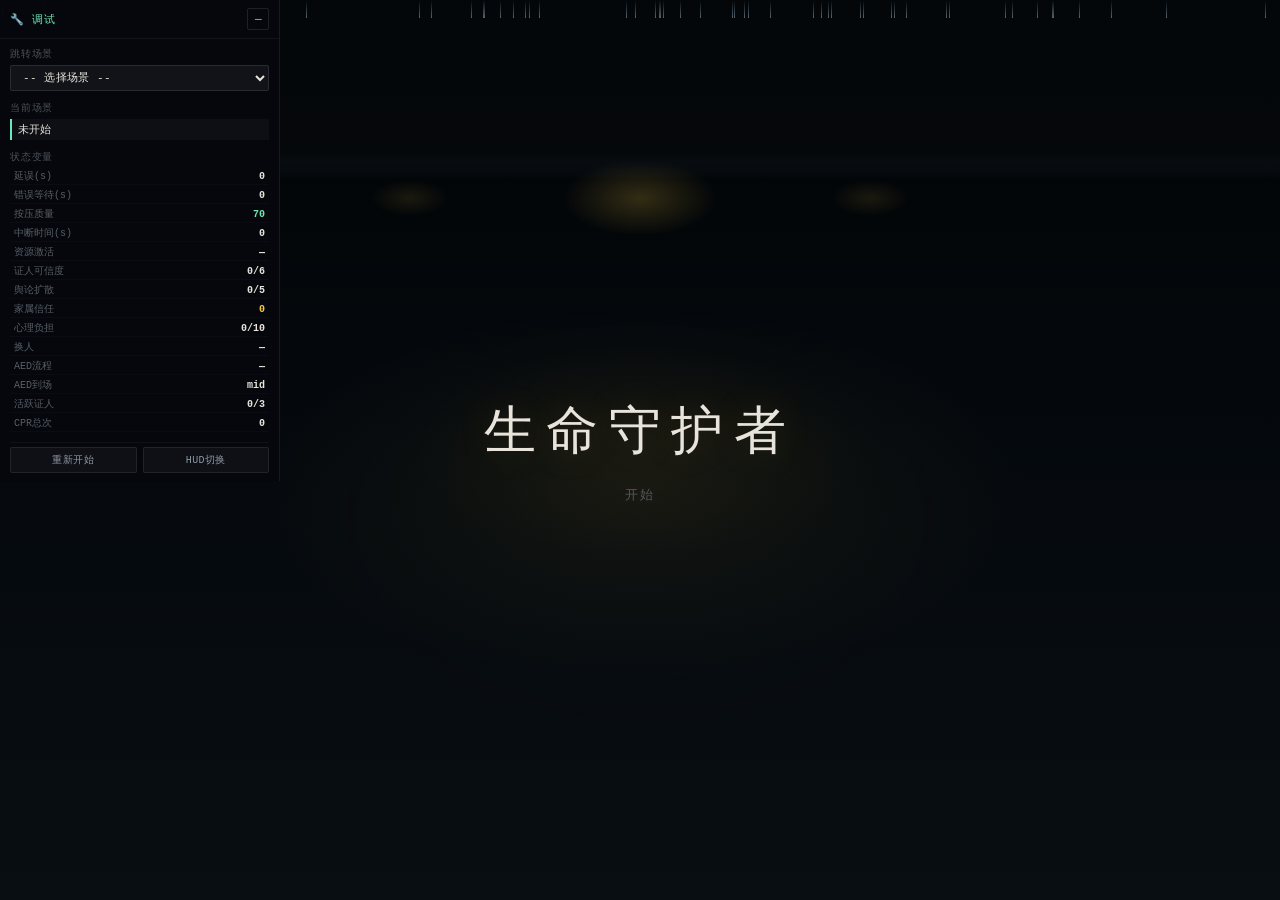
==== commit b4aa2155: "整理过后" ====
--- a/demo/index.html
+++ b/demo/index.html
@@ -48,15 +48,8 @@
   <!-- HUD - 现场状态 -->
   <section id="hud"></section>
 
-  <!-- 旁白层 - 左中 -->
-  <section id="narrationLayer"></section>
-
-  <!-- 堆叠旁白层 - 屏幕中央，句句向下累积 -->
-  <section id="stackedNarrator" class="stacked-narrator"></section>
-
-
-  <!-- 字幕层 - 底部中央 -->
-  <section id="subtitleLayer"></section>
+  <!-- ===== 电影式底部字幕带（统一narration+dialogue） ===== -->
+  <section id="subtitleBar"></section>
 
   <!-- 选择层 -->
   <section id="choiceLayer"></section>
--- a/demo/css/style.css
+++ b/demo/css/style.css
@@ -356,141 +356,110 @@
 .hud-value.danger { color: var(--danger); }
 .hud-value.good { color: var(--medical); }
 
-/* ========== NARRATION LAYER — 旁白（左中） ========== */
-#narrationLayer {
-  position: absolute;
-  left: 4vw;
-  top: 50%;
-  transform: translateY(-50%);
-  z-index: 10;
-  pointer-events: none;
-  width: 22vw;
-  max-width: 360px;
-  max-height: 65vh;
-  overflow-y: auto;
-  scrollbar-width: none;
-  -ms-overflow-style: none;
-}
-#narrationLayer:empty { display: none; }
-#narrationLayer::-webkit-scrollbar { display: none; }
-
-#narrationLayer .narration-line {
+/* ========== LEGACY LAYERS (deprecated) ========== */
+#narrationLayer, #subtitleLayer, #stackedNarrator { display: none !important; }
+
+/* ========== SUBTITLE BAR — 电影式底部字幕带（统一narration+dialogue） ========== */
+#subtitleBar {
+  position: absolute;
+  bottom: 0; left: 0;
+  width: 100%;
+  z-index: 12;
+  pointer-events: none !important;
+  display: flex;
+  flex-direction: column;
+  align-items: center;
+  justify-content: flex-end;
+  padding: 4vh 6vw 2.5vh;
+  min-height: 10vh;
+  gap: 6px;
+  background: transparent;
+  transition: background 0.6s ease;
+}
+/* ---------- 旁白行：白色、衬线、无标点、居中、即时切换 ---------- */
+.sb-narration {
   font-family: var(--font-narrator);
-  font-size: 33px;
-  line-height: 1.6;
-  letter-spacing: 0.06em;
-  color: rgba(232, 228, 220, 0.82);
+  font-size: 36px;
+  line-height: 1.65;
+  letter-spacing: 0.05em;
+  color: #ffffff;
+  text-align: center;
+  width: min(78vw, 960px);
+}
+
+/* ---------- 对话行：黑体、带speaker ---------- */
+.sb-dialogue {
+  font-family: var(--font-ui);
+  font-size: 30px;
+  line-height: 1.5;
+  letter-spacing: 0.04em;
+  color: #ffffff;
+  text-align: center;
+  width: min(78vw, 960px);
+  opacity: 0;
+  animation: sbFadeIn 0.35s ease-out forwards;
+}
+.sb-dialogue .char {
+  opacity: 0;
+  transition: opacity 0.035s ease;
+}
+.sb-dialogue .char.revealed { opacity: 1; }
+
+/* speaker tag 行内标签 */
+.sb-speaker {
+  display: inline;
+  font-size: 13px;
+  font-weight: 700;
+  margin-right: 6px;
+  letter-spacing: 0.08em;
+}
+.sb-speaker.character { color: var(--amber); }
+.sb-speaker.aed-voice {
+  color: var(--medical);
+  font-family: "Courier New", monospace;
+  letter-spacing: 0.12em;
+}
+.sb-speaker.dispatcher { color: var(--blue); }
+
+/* ---------- 注释小字（林小雨心理活动等） ---------- */
+.sb-note {
+  font-family: var(--font-narrator);
+  font-size: 13px;
   font-style: italic;
-  margin-bottom: 8px;
-  padding: 8px 18px 9px 22px;
-  background: linear-gradient(90deg, rgba(0, 0, 0, 0.48), rgba(0, 0, 0, 0.08));
-  border-left: 2px solid rgba(245, 200, 66, 0.34);
-  animation: lineReveal 0.5s ease-out;
-}
-@keyframes lineReveal {
-  from { opacity: 0; transform: translateX(-12px); }
-  to   { opacity: 1; transform: translateX(0); }
-}
-
-.narration-line .char {
+  color: rgba(255,255,255,0.45);
+  text-align: center;
+  margin-top: 2px;
+  width: min(60vw, 600px);
+  opacity: 0;
+  animation: sbFadeIn 0.5s ease-out 0.2s forwards;
+}
+.sb-note .char {
   opacity: 0;
   transition: opacity 0.03s ease;
 }
-.narration-line .char.revealed { opacity: 1; }
-.narration-line .char.hl {
+.sb-note .char.revealed { opacity: 1; }
+
+/* ---------- 高亮 ---------- */
+.sb-narration .char.hl,
+.sb-dialogue .char.hl {
   color: var(--amber);
-  font-weight: 600;
-  text-shadow: 0 0 8px rgba(245, 200, 66, 0.3);
-}
-
-/* Old narration dimming */
-.narration-line.old {
-  opacity: 0;
-  transform: translateX(-10px);
-  transition: opacity 1.4s ease, transform 1.4s ease;
-}
-
-/* ========== SUBTITLE LAYER — 对白字幕（底部中央） ========== */
-#subtitleLayer {
-  position: absolute;
-  bottom: 10vh;
-  left: 50%;
-  transform: translateX(-50%);
-  z-index: 10;
-  pointer-events: none;
-  width: min(75vw, 900px);
-  display: flex;
-  flex-direction: column;
-  align-items: center;
-  gap: 4px;
-  padding: 16px 32px 20px;
-  background: linear-gradient(180deg, transparent 0%, rgba(0,0,0,0.65) 35%, rgba(0,0,0,0.75) 100%);
-  border-radius: 4px;
-  min-height: 40px;
-}
-#subtitleLayer:empty { display: none; }
-
-.speaker-tag {
-  display: inline-block;
-  font-family: var(--font-ui);
-  font-size: 13px;
-  color: var(--amber);
-  border: 1px solid rgba(245, 200, 66, 0.35);
-  padding: 2px 12px;
-  border-radius: 2px;
-  margin-right: 10px;
-  letter-spacing: 0.1em;
-  vertical-align: middle;
-}
-.speaker-tag.aed-voice {
-  color: var(--medical);
-  border-color: rgba(110, 231, 183, 0.35);
-  font-family: "Courier New", monospace;
-  letter-spacing: 0.15em;
-}
-.speaker-tag.dispatcher {
-  color: var(--blue);
-  border-color: rgba(125, 211, 252, 0.3);
-}
-
-.subtitle-text {
-  font-family: var(--font-ui);
-  font-size: 21px;
-  line-height: 1.5;
-  letter-spacing: 0.04em;
-  color: var(--text);
-  text-align: center;
-}
-.subtitle-text .char {
-  opacity: 0;
-  transition: opacity 0.04s ease;
-}
-.subtitle-text .char.revealed { opacity: 1; }
-.subtitle-text .char.hl {
-  color: var(--amber);
-  font-weight: 600;
-}
-
-.subtitle-note {
-  font-family: var(--font-narrator);
-  font-size: 14px;
-  color: var(--muted);
-  font-style: italic;
-  text-align: center;
-  max-width: 600px;
-  line-height: 1.4;
-  margin-top: 2px;
-}
-.subtitle-note .char {
-  opacity: 0;
-  transition: opacity 0.03s ease;
-}
-.subtitle-note .char.revealed { opacity: 1; }
+  font-weight: 700;
+  text-shadow: 0 0 6px rgba(245,200,66,0.25);
+}
+
+/* ---------- 通用动画 ---------- */
+@keyframes sbFadeIn {
+  from { opacity: 0; transform: translateY(8px); }
+  to   { opacity: 1; transform: translateY(0); }
+}
+
+/* ---------- 空字幕带隐藏 ---------- */
+#subtitleBar:empty { display: none; }
 
 /* ========== CHOICE LAYER ========== */
 #choiceLayer {
   position: absolute;
-  bottom: 18vh;
+  bottom: 24vh;
   left: 50%;
   transform: translateX(-50%);
   z-index: 25;
@@ -1088,74 +1057,23 @@
 
 /* ========== RESPONSIVE ========== */
 @media (max-width: 1366px) {
-  #narrationLayer {
-    left: 3vw;
-    width: 23vw;
-    max-width: 300px;
-  }
-  #narrationLayer .narration-line {
-    font-size: 28px;
-  }
-  #subtitleLayer {
-    width: min(80vw, 800px);
-    bottom: 8vh;
-  }
-  .subtitle-text {
-    font-size: 18px;
-  }
-  #choiceLayer {
-    bottom: 20vh;
-  }
+  .sb-narration { font-size: 30px; }
+  .sb-dialogue { font-size: 26px; }
+  #choiceLayer { bottom: 26vh; }
 }
 
 @media (max-width: 768px) {
-  #narrationLayer {
-    left: 2vw;
-    width: 25vw;
-    max-width: none;
-    max-height: 50vh;
-    top: 40%;
-  }
-  #narrationLayer .narration-line {
-    font-size: 22px;
-    padding: 2px 8px;
-  }
-  #subtitleLayer {
-    width: 92vw;
-    bottom: 12vh;
-    padding: 12px 16px 16px;
-  }
-  .subtitle-text {
-    font-size: 15px;
-  }
-  .intertitle-text {
-    font-size: 22px;
-    width: 84vw;
-  }
-  .start-title {
-    font-size: 36px;
-  }
-  .speaker-tag {
-    font-size: 11px;
-    padding: 2px 8px;
-  }
-  #choiceLayer {
-    bottom: 24vh;
-    width: 90vw;
-  }
-  .choice-option {
-    width: calc(50% - 4px);
-    padding: 12px 14px;
-  }
-  .choice-label {
-    font-size: 14px;
-  }
-  #hud {
-    top: 1.5vh;
-    left: 1.5vw;
-    font-size: 10px;
-    gap: 3px;
-  }
+  .sb-narration { font-size: 24px; }
+  .sb-dialogue { font-size: 20px; }
+  .sb-speaker { font-size: 13px; }
+  .sb-note { font-size: 11px; }
+  #subtitleBar { padding: 4vh 4vw 2.5vh; min-height: 14vh; }
+  .intertitle-text { font-size: 22px; width: 84vw; }
+  .start-title { font-size: 36px; }
+  #choiceLayer { bottom: 28vh; width: 90vw; }
+  .choice-option { width: calc(50% - 4px); padding: 12px 14px; }
+  .choice-label { font-size: 14px; }
+  #hud { top: 1.5vh; left: 1.5vw; font-size: 10px; gap: 3px; }
   .hud-label { min-width: 55px; }
   .hud-row { padding: 2px 6px; }
   .cpr-bar-container { width: 260px; }
@@ -1198,52 +1116,6 @@
 /* ---------- speaker-tag-line for subtitle reuse ---------- */
 #subtitleLayer .speaker-tag-line {
   margin-bottom: 4px;
-}
-
-/* ========== STACKED NARRATOR — 中路堆叠旁白 ========== */
-#stackedNarrator {
-  position: absolute;
-  left: 50%;
-  top: 50%;
-  transform: translate(-50%, -50%);
-  z-index: 12;
-  pointer-events: none;
-  display: none;
-  flex-direction: column;
-  align-items: center;
-  gap: 14px;
-  width: min(80vw, 1000px);
-}
-#stackedNarrator.active {
-  display: flex;
-}
-
-#stackedNarrator .subtitle-line {
-  font-family: var(--font-narrator);
-  font-size: 28px;
-  line-height: 1.6;
-  letter-spacing: 0.07em;
-  text-align: center;
-  color: rgba(232, 228, 220, 0.88);
-  font-style: italic;
-  opacity: 0;
-  transform: translateY(14px);
-  animation: stackedFadeIn 0.45s ease-out forwards;
-}
-
-@keyframes stackedFadeIn {
-  from { opacity: 0; transform: translateY(14px); }
-  to   { opacity: 1; transform: translateY(0); }
-}
-
-#stackedNarrator .subtitle-line .char {
-  opacity: 0;
-  transition: opacity 0.035s ease;
-}
-#stackedNarrator .subtitle-line .char.show {
-  opacity: 1;
-}
-#stackedNarrator .subtitle-line .char.hl {
 }
 
 /* ========== MEDIA LAYER — 图片/视频素材层 ========== */
@@ -1302,21 +1174,6 @@
   animation: snowDrift 1.5s ease-in forwards;
 }
 
-/* 响应式：堆叠字幕 */
-@media (max-width: 1366px) {
-  #stackedNarrator .subtitle-line {
-    font-size: 24px;
-  }
-}
-@media (max-width: 768px) {
-  #stackedNarrator .subtitle-line {
-    font-size: 18px;
-  }
-  #stackedNarrator {
-    gap: 10px;
-    width: 88vw;
-  }
-}
 
 /* ========== DEBUG PANEL — 左侧调试面板 ========== */
 #debugPanel {
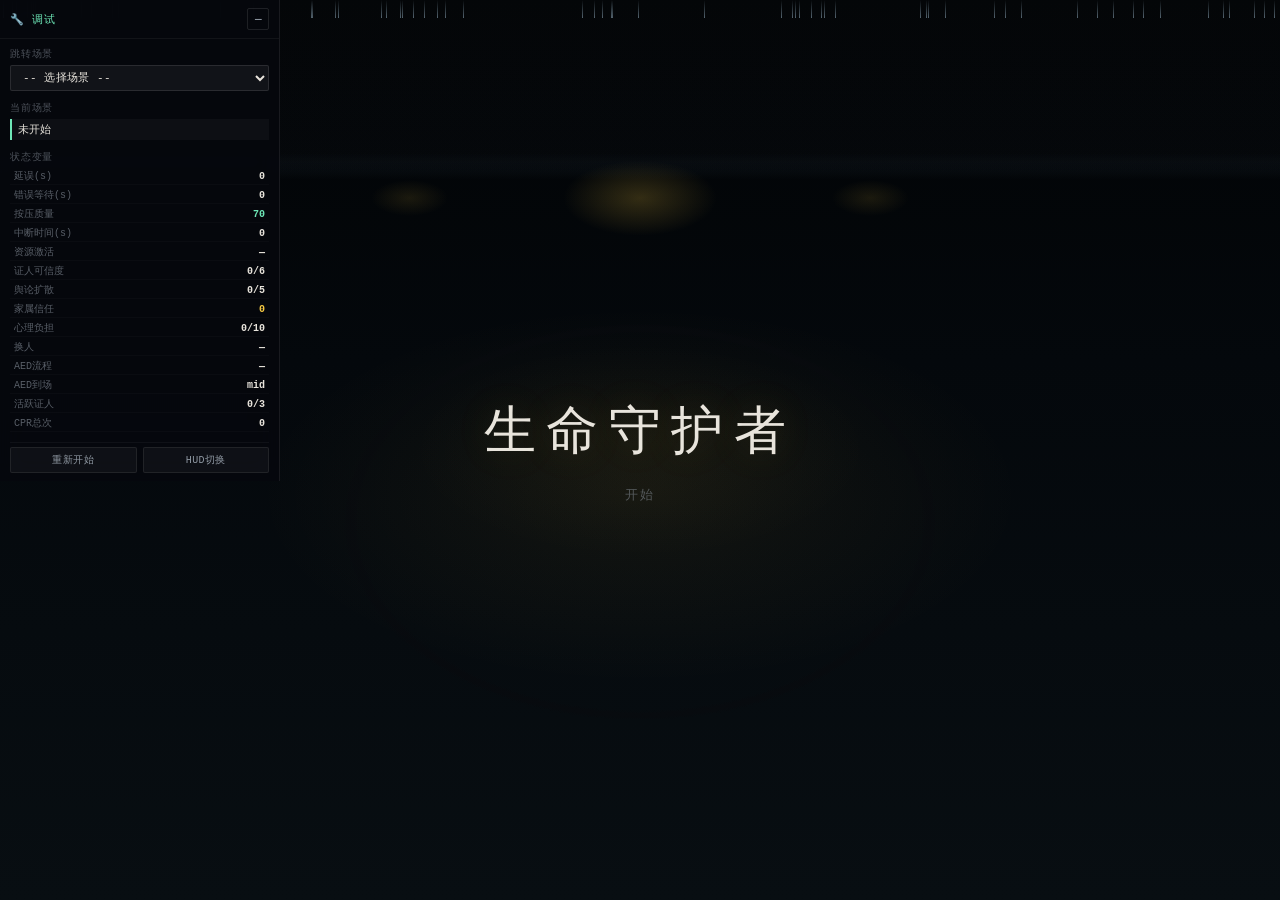
==== commit 81efe283: "修复了没有字幕的问题" ====
--- a/demo/index.html
+++ b/demo/index.html
@@ -4,7 +4,7 @@
 <meta charset="UTF-8">
 <meta name="viewport" content="width=device-width, initial-scale=1.0">
 <title>生命守护者</title>
-<link rel="stylesheet" href="css/style.css">
+<link rel="stylesheet" href="css/style.css?v=20260612-2">
 <style>
 /* ========== CPR Flash animation keyframe (in HTML to avoid CSP issues) ========== */
 @keyframes cprFlashAnim {
@@ -180,11 +180,11 @@
 <!-- ==============================
      JS 模块加载（按依赖顺序）
      ============================== -->
-<script src="js/state.js"></script>
-<script src="js/scenes.js"></script>
-<script src="js/audio.js"></script>
-<script src="js/interactions.js"></script>
-<script src="js/game.js"></script>
+<script src="js/state.js?v=20260612-2"></script>
+<script src="js/scenes.js?v=20260612-2"></script>
+<script src="js/audio.js?v=20260612-2"></script>
+<script src="js/interactions.js?v=20260612-2"></script>
+<script src="js/game.js?v=20260612-2"></script>
 
 </body>
 </html>
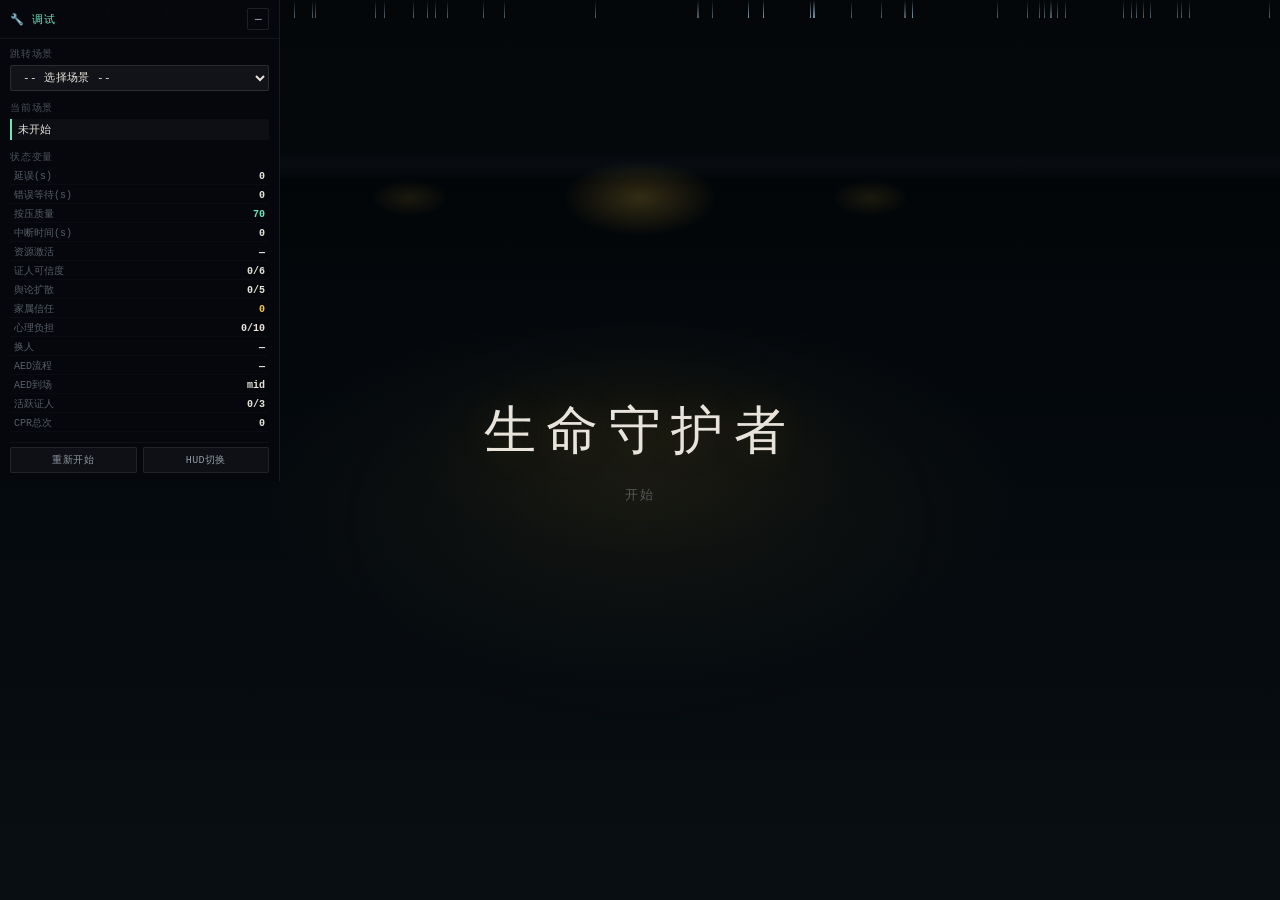
==== commit 483159a5: "修改游戏本体" ====
--- a/demo/index.html
+++ b/demo/index.html
@@ -4,7 +4,7 @@
 <meta charset="UTF-8">
 <meta name="viewport" content="width=device-width, initial-scale=1.0">
 <title>生命守护者</title>
-<link rel="stylesheet" href="css/style.css?v=20260612-2">
+<link rel="stylesheet" href="css/style.css?v=20260614-2">
 <style>
 /* ========== CPR Flash animation keyframe (in HTML to avoid CSP issues) ========== */
 @keyframes cprFlashAnim {
@@ -180,11 +180,11 @@
 <!-- ==============================
      JS 模块加载（按依赖顺序）
      ============================== -->
-<script src="js/state.js?v=20260612-2"></script>
-<script src="js/scenes.js?v=20260612-2"></script>
-<script src="js/audio.js?v=20260612-2"></script>
-<script src="js/interactions.js?v=20260612-2"></script>
-<script src="js/game.js?v=20260612-2"></script>
+<script src="js/state.js?v=20260614-2"></script>
+<script src="js/scenes.js?v=20260614-2"></script>
+<script src="js/audio.js?v=20260614-2"></script>
+<script src="js/interactions.js?v=20260614-2"></script>
+<script src="js/game.js?v=20260614-2"></script>
 
 </body>
 </html>
--- a/demo/css/style.css
+++ b/demo/css/style.css
@@ -376,7 +376,7 @@
   background: transparent;
   transition: background 0.6s ease;
 }
-/* ---------- 旁白行：白色、衬线、无标点、居中、即时切换 ---------- */
+/* ---------- 旁白行：白色、衬线、居中、即时显示 ---------- */
 .sb-narration {
   font-family: var(--font-narrator);
   font-size: 36px;
@@ -385,9 +385,11 @@
   color: #ffffff;
   text-align: center;
   width: min(78vw, 960px);
-}
-
-/* ---------- 对话行：黑体、带speaker ---------- */
+  opacity: 0;
+  animation: sbFadeIn 0.35s ease-out forwards;
+}
+
+/* ---------- 对话行：黑体、带speaker、即时显示 ---------- */
 .sb-dialogue {
   font-family: var(--font-ui);
   font-size: 30px;
@@ -399,11 +401,6 @@
   opacity: 0;
   animation: sbFadeIn 0.35s ease-out forwards;
 }
-.sb-dialogue .char {
-  opacity: 0;
-  transition: opacity 0.035s ease;
-}
-.sb-dialogue .char.revealed { opacity: 1; }
 
 /* speaker tag 行内标签 */
 .sb-speaker {
@@ -432,19 +429,6 @@
   width: min(60vw, 600px);
   opacity: 0;
   animation: sbFadeIn 0.5s ease-out 0.2s forwards;
-}
-.sb-note .char {
-  opacity: 0;
-  transition: opacity 0.03s ease;
-}
-.sb-note .char.revealed { opacity: 1; }
-
-/* ---------- 高亮 ---------- */
-.sb-narration .char.hl,
-.sb-dialogue .char.hl {
-  color: var(--amber);
-  font-weight: 700;
-  text-shadow: 0 0 6px rgba(245,200,66,0.25);
 }
 
 /* ---------- 通用动画 ---------- */
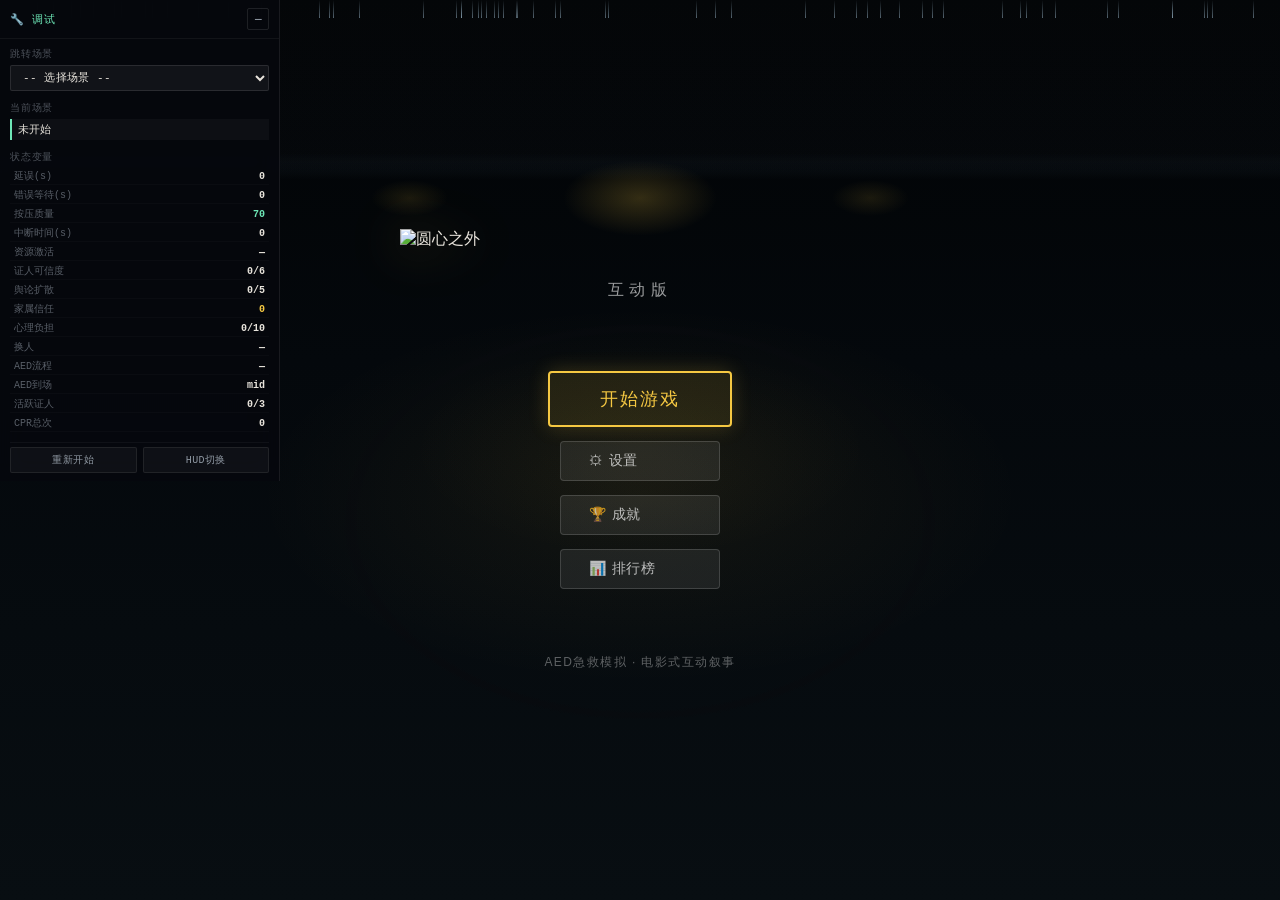
==== commit 33522656: "制作了生图网页" ====
--- a/demo/index.html
+++ b/demo/index.html
@@ -124,9 +124,9 @@
   <section id="pauseMenu">
     <div class="pause-menu-title">暂停</div>
     <button class="pause-menu-btn" id="pauseResume">继续</button>
-    <button class="pause-menu-btn" id="pauseRestart">重新开始</button>
+    <button class="pause-menu-btn" id="pauseRestart">返回主页</button>
     <button class="pause-menu-btn" id="pauseToggleHUD">显示/隐藏 HUD</button>
-    <button class="pause-menu-btn" id="pauseReview">跳到章节复盘</button>
+    <button class="pause-menu-btn" id="pauseSave">保存进度</button>
   </section>
 
   <!-- 开始画面 -->
@@ -134,8 +134,65 @@
     <div class="start-bg"></div>
     <div id="startRain"></div>
     <div class="start-content">
-      <div class="start-title">生命守护者</div>
-      <div class="start-hint">开始</div>
+      <img src="assets/images/game_logo.png" alt="圆心之外" class="game-logo">
+      <div class="start-subtitle">互动版</div>
+      <div class="start-buttons">
+        <div class="start-hint">开始游戏</div>
+        <div class="start-settings" id="startSettings">⚙ 设置</div>
+        <div class="start-achievements" id="startAchievements">🏆 成就</div>
+        <div class="start-leaderboard" id="startLeaderboard">📊 排行榜</div>
+      </div>
+      <div class="start-credits">AED急救模拟 · 电影式互动叙事</div>
+    </div>
+  </section>
+
+  <!-- 音量控制界面 -->
+  <section id="settingsPanel" class="settings-panel">
+    <div class="settings-content">
+      <h2>音频设置</h2>
+      <div class="settings-group">
+        <label>主音量</label>
+        <input type="range" id="masterVolume" min="0" max="100" value="80">
+        <span id="masterVolumeValue">80%</span>
+      </div>
+      <div class="settings-group">
+        <label>背景音乐</label>
+        <input type="range" id="bgmVolume" min="0" max="100" value="60">
+        <span id="bgmVolumeValue">60%</span>
+      </div>
+      <div class="settings-group">
+        <label>环境音效</label>
+        <input type="range" id="ambientVolume" min="0" max="100" value="50">
+        <span id="ambientVolumeValue">50%</span>
+      </div>
+      <div class="settings-group">
+        <label>游戏音效</label>
+        <input type="range" id="sfxVolume" min="0" max="100" value="80">
+        <span id="sfxVolumeValue">80%</span>
+      </div>
+      <button class="settings-close" id="settingsClose">返回</button>
+    </div>
+  </section>
+
+  <!-- 排行榜界面 -->
+  <section id="leaderboardPanel" class="leaderboard-panel">
+    <div class="leaderboard-content">
+      <h2>🏆 排行榜</h2>
+      <div class="leaderboard-table">
+        <div class="leaderboard-header">
+          <span>排名</span>
+          <span>玩家</span>
+          <span>分数</span>
+          <span>日期</span>
+        </div>
+        <div class="leaderboard-body" id="leaderboardBody">
+          <!-- 排行榜数据将动态填充 -->
+        </div>
+      </div>
+      <div class="leaderboard-actions">
+        <button class="leaderboard-btn" id="leaderboardClear">清空记录</button>
+        <button class="leaderboard-btn" id="leaderboardClose">返回</button>
+      </div>
     </div>
   </section>
 
@@ -183,8 +240,149 @@
 <script src="js/state.js?v=20260614-2"></script>
 <script src="js/scenes.js?v=20260614-2"></script>
 <script src="js/audio.js?v=20260614-2"></script>
+<script src="js/achievements.js?v=20260614-2"></script>
+<script src="js/leaderboard.js?v=20260614-2"></script>
 <script src="js/interactions.js?v=20260614-2"></script>
 <script src="js/game.js?v=20260614-2"></script>
 
+<script>
+// 初始化所有系统
+document.addEventListener('DOMContentLoaded', () => {
+  // 初始化成就和排行榜系统
+  Achievements.init();
+  Leaderboard.init();
+
+  // 音量控制界面
+  const settingsPanel = document.getElementById('settingsPanel');
+  const startSettings = document.getElementById('startSettings');
+  const settingsClose = document.getElementById('settingsClose');
+  const startAchievements = document.getElementById('startAchievements');
+  const startLeaderboard = document.getElementById('startLeaderboard');
+  const leaderboardPanel = document.getElementById('leaderboardPanel');
+  const leaderboardClose = document.getElementById('leaderboardClose');
+  const leaderboardClear = document.getElementById('leaderboardClear');
+
+  startSettings?.addEventListener('click', (e) => {
+    e.stopPropagation();
+    e.preventDefault();
+
+    // 延迟检查并显示设置面板
+    setTimeout(() => {
+      const panel = document.getElementById('settingsPanel');
+      if (panel && !panel.classList.contains('active')) {
+        panel.classList.add('active');
+      }
+    }, 100);
+  });
+
+  settingsClose?.addEventListener('click', () => {
+    settingsPanel?.classList.remove('active');
+  });
+
+  startAchievements?.addEventListener('click', (e) => {
+    e.stopPropagation();
+    Achievements.showStats();
+  });
+
+  startLeaderboard?.addEventListener('click', (e) => {
+    e.stopPropagation();
+    updateLeaderboardUI();
+    leaderboardPanel?.classList.add('active');
+  });
+
+  leaderboardClose?.addEventListener('click', () => {
+    leaderboardPanel?.classList.remove('active');
+  });
+
+  leaderboardClear?.addEventListener('click', () => {
+    if (confirm('确定要清空所有记录吗？')) {
+      Leaderboard.clearAll();
+      updateLeaderboardUI();
+    }
+  });
+
+  // 开始游戏按钮
+  const startHint = document.querySelector('.start-hint');
+  if (startHint) {
+    startHint.addEventListener('click', (e) => {
+      e.stopPropagation();
+      e.preventDefault();
+      console.log('Start button clicked');
+
+      // 隐藏首页
+      const startScreen = document.getElementById('startScreen');
+      if (startScreen) startScreen.style.display = 'none';
+
+      // 检查是否有保存的进度
+      const savedProgress = localStorage.getItem('aed_progress');
+      if (savedProgress) {
+        const progress = JSON.parse(savedProgress);
+        if (confirm(`发现保存的进度（场景：${progress.currentScene}），是否继续？`)) {
+          // 恢复进度
+          Object.assign(GameState, progress.gameState);
+          Game.goToScene(progress.currentScene);
+        } else {
+          // 清除保存的进度，重新开始
+          localStorage.removeItem('aed_progress');
+          Game.restartGame();
+        }
+      } else {
+        // 没有保存的进度，重新开始
+        GameState.init();
+        Game._updateHUD();
+        Game.goToScene('prologue_title');
+      }
+
+      // 启动背景音效
+      setTimeout(() => {
+        AudioManager.startBackgroundAmbience(0.25);
+      }, 500);
+    });
+  }
+
+  // 音量滑块
+  const sliders = {
+    master: document.getElementById('masterVolume'),
+    bgm: document.getElementById('bgmVolume'),
+    ambient: document.getElementById('ambientVolume'),
+    sfx: document.getElementById('sfxVolume')
+  };
+
+  Object.entries(sliders).forEach(([type, slider]) => {
+    if (!slider) return;
+    const valueEl = document.getElementById(`${type}VolumeValue`);
+
+    slider.addEventListener('input', (e) => {
+      const value = parseInt(e.target.value) / 100;
+      AudioManager.setVolume(type, value);
+      if (valueEl) valueEl.textContent = `${Math.round(value * 100)}%`;
+    });
+  });
+
+  // 开始画面背景点击（不处理，只通过开始游戏按钮触发）
+});
+
+function updateLeaderboardUI() {
+  const body = document.getElementById('leaderboardBody');
+  if (!body) return;
+
+  const scores = Leaderboard.getTopScores();
+
+  if (scores.length === 0) {
+    body.innerHTML = '<div class="leaderboard-empty">暂无记录</div>';
+    return;
+  }
+
+  body.innerHTML = scores.map((entry, index) => `
+    <div class="leaderboard-row ${index < 3 ? 'top-' + (index + 1) : ''}">
+      <span class="rank">${index === 0 ? '🥇' : index === 1 ? '🥈' : index === 2 ? '🥉' : index + 1}</span>
+      <span class="name">${entry.name}</span>
+      <span class="score">${entry.score}</span>
+      <span class="date">${entry.date}</span>
+    </div>
+  `).join('');
+}
+</script>
+
 </body>
 </html>
--- a/demo/css/style.css
+++ b/demo/css/style.css
@@ -370,36 +370,50 @@
   flex-direction: column;
   align-items: center;
   justify-content: flex-end;
-  padding: 4vh 6vw 2.5vh;
-  min-height: 10vh;
-  gap: 6px;
-  background: transparent;
-  transition: background 0.6s ease;
+  padding: 60px 80px 40px;
+  min-height: 15vh;
+  gap: 8px;
+  /* 电影风格底部渐变 */
+  background: linear-gradient(
+    to top,
+    rgba(0, 0, 0, 0.95) 0%,
+    rgba(0, 0, 0, 0.7) 50%,
+    transparent 100%
+  );
 }
 /* ---------- 旁白行：白色、衬线、居中、即时显示 ---------- */
 .sb-narration {
-  font-family: var(--font-narrator);
-  font-size: 36px;
+  font-family: 'Noto Serif SC', 'Source Han Serif SC', Georgia, serif;
+  font-size: 32px;
   line-height: 1.65;
-  letter-spacing: 0.05em;
-  color: #ffffff;
+  letter-spacing: 0.06em;
+  color: rgba(255, 255, 255, 0.95);
   text-align: center;
   width: min(78vw, 960px);
   opacity: 0;
   animation: sbFadeIn 0.35s ease-out forwards;
+  text-shadow: 0 2px 8px rgba(0, 0, 0, 0.9);
+  padding: 0;
+  background: transparent;
+  border-radius: 0;
 }
 
 /* ---------- 对话行：黑体、带speaker、即时显示 ---------- */
 .sb-dialogue {
-  font-family: var(--font-ui);
+  font-family: 'Noto Serif SC', 'Source Han Serif SC', Georgia, serif;
   font-size: 30px;
-  line-height: 1.5;
-  letter-spacing: 0.04em;
-  color: #ffffff;
+  line-height: 1.55;
+  letter-spacing: 0.05em;
+  color: rgba(255, 255, 255, 0.95);
   text-align: center;
   width: min(78vw, 960px);
   opacity: 0;
   animation: sbFadeIn 0.35s ease-out forwards;
+  /* 字幕背景框 */
+  padding: 8px 16px;
+  background: rgba(0, 0, 0, 0.5);
+  border-radius: 4px;
+  text-shadow: 0 2px 4px rgba(0, 0, 0, 0.8);
 }
 
 /* speaker tag 行内标签 */
@@ -429,6 +443,11 @@
   width: min(60vw, 600px);
   opacity: 0;
   animation: sbFadeIn 0.5s ease-out 0.2s forwards;
+  /* 注释背景框 */
+  padding: 4px 12px;
+  background: rgba(0, 0, 0, 0.4);
+  border-radius: 3px;
+  text-shadow: 0 1px 2px rgba(0, 0, 0, 0.6);
 }
 
 /* ---------- 通用动画 ---------- */
@@ -539,34 +558,42 @@
   display: none;
   flex-direction: column;
   align-items: center;
-  gap: 12px;
-  position: absolute;
-  bottom: 30vh;
+  gap: 16px;
+  position: absolute;
+  bottom: 25vh;
   left: 50%;
   transform: translateX(-50%);
   z-index: 19;
+  padding: 24px 32px;
+  background: rgba(0, 0, 0, 0.75);
+  border-radius: 8px;
+  border: 1px solid rgba(245, 200, 66, 0.3);
+  width: min(600px, 85vw);
 }
 #cprModule.active { display: flex; }
 
 .cpr-hint {
-  color: var(--medical);
-  font-size: 15px;
-  letter-spacing: 0.08em;
-  font-family: var(--font-ui);
+  color: var(--amber);
+  font-size: 18px;
+  letter-spacing: 0.1em;
+  font-family: var(--font-narrator);
+  text-align: center;
+  line-height: 1.5;
+  max-width: 500px;
 }
 
 .cpr-bar-container {
-  width: 420px;
-  height: 10px;
+  width: 100%;
+  height: 14px;
   background: rgba(255,255,255,0.08);
-  border-radius: 0;
+  border-radius: 7px;
   overflow: hidden;
   position: relative;
 }
 .cpr-bar-fill {
   height: 100%;
   background: var(--medical);
-  border-radius: 0;
+  border-radius: 7px;
   transition: width 0.1s;
 }
 .cpr-bar-fill.warning { background: var(--amber); }
@@ -574,27 +601,30 @@
 
 .cpr-zone {
   position: absolute;
-  top: -4px;
-  height: 14px;
-  border: 1px dashed rgba(110, 231, 183, 0.35);
+  top: -5px;
+  height: 24px;
+  border: 2px dashed rgba(110, 231, 183, 0.5);
+  border-radius: 4px;
+}
+.cpr-beat-indicator {
+  width: 5px; height: 24px;
+  background: var(--amber);
+  position: absolute;
+  top: -5px;
   border-radius: 3px;
-}
-.cpr-beat-indicator {
-  width: 3px; height: 14px;
-  background: var(--text);
-  position: absolute;
-  top: -4px;
-  border-radius: 2px;
   transition: left 0.05s linear;
+  box-shadow: 0 0 8px var(--amber);
 }
 
 .cpr-stats {
   display: flex;
-  gap: 24px;
+  gap: 32px;
   font-family: var(--font-ui);
-  font-size: 13px;
-  color: var(--muted);
-  letter-spacing: 0.04em;
+  font-size: 15px;
+  color: var(--muted);
+  letter-spacing: 0.06em;
+  width: 100%;
+  justify-content: center;
 }
 .cpr-stats span { color: var(--text); }
 .cpr-stats .cpr-rate.warning { color: var(--amber); }
@@ -602,9 +632,9 @@
 
 .cpr-feedback {
   font-family: var(--font-ui);
-  font-size: 14px;
-  letter-spacing: 0.06em;
-  min-height: 20px;
+  font-size: 16px;
+  letter-spacing: 0.08em;
+  min-height: 24px;
   text-align: center;
 }
 .cpr-feedback.good { color: var(--medical); }
@@ -941,14 +971,17 @@
   align-items: center;
   justify-content: center;
   background: var(--bg);
-  cursor: pointer;
+  cursor: default;
   transition: opacity 1s ease;
+  pointer-events: none;
 }
 #startScreen.fade-out { opacity: 0; pointer-events: none; }
 
 .start-bg {
   position: absolute; top: 0; left: 0;
   width: 100%; height: 100%;
+  pointer-events: none;
+  cursor: default;
   background:
     radial-gradient(ellipse 50% 35% at 50% 55%, rgba(245, 200, 66, 0.06) 0%, transparent 60%),
     radial-gradient(ellipse 30% 20% at 50% 50%, rgba(245, 200, 66, 0.04) 0%, transparent 60%),
@@ -1355,3 +1388,567 @@
     width: 28px;
   }
 }
+
+/* ========== CPR 视觉效果样式 ========== */
+
+/* 连击显示 - 放大版本，更突出 */
+.cpr-combo-display {
+  position: absolute;
+  bottom: 25vh;
+  right: 8vw;
+  background: rgba(0, 0, 0, 0.85);
+  border-radius: 12px;
+  padding: 16px 24px;
+  display: flex;
+  align-items: baseline;
+  gap: 12px;
+  border: 2px solid rgba(245, 200, 66, 0.5);
+  box-shadow: 0 4px 20px rgba(0, 0, 0, 0.6);
+}
+
+.combo-count {
+  font-size: 48px;
+  font-weight: bold;
+  color: var(--amber);
+  font-variant-numeric: tabular-nums;
+  line-height: 1;
+}
+
+.combo-label {
+  font-size: 16px;
+  color: rgba(255, 255, 255, 0.9);
+  text-transform: uppercase;
+  letter-spacing: 0.12em;
+  font-weight: 500;
+}
+
+.combo-label.great {
+  color: var(--medical);
+  animation: comboPulse 0.5s ease-in-out infinite;
+}
+
+.combo-label.mega {
+  color: var(--amber);
+  animation: comboPulse 0.3s ease-in-out infinite;
+  text-shadow: 0 0 10px var(--amber);
+}
+
+@keyframes comboPulse {
+  0%, 100% { transform: scale(1); }
+  50% { transform: scale(1.1); }
+}
+
+/* 移除复杂视觉元素 - 保持简洁 */
+
+/* 屏幕震动效果 */
+.shake {
+  animation: shake 0.1s ease-in-out;
+}
+
+@keyframes shake {
+  0%, 100% { transform: translateX(0); }
+  25% { transform: translateX(-5px); }
+  75% { transform: translateX(5px); }
+}
+
+/* ========== 开始界面样式 ========== */
+@keyframes fadeInOut {
+  0% { opacity: 0; transform: translateX(-50%) translateY(-10px); }
+  20% { opacity: 1; transform: translateX(-50%) translateY(0); }
+  80% { opacity: 1; transform: translateX(-50%) translateY(0); }
+  100% { opacity: 0; transform: translateX(-50%) translateY(-10px); }
+}
+
+@keyframes fadeInUp {
+  from {
+    opacity: 0;
+    transform: translateY(30px);
+  }
+  to {
+    opacity: 1;
+    transform: translateY(0);
+  }
+}
+
+.start-buttons {
+  display: flex;
+  flex-direction: column;
+  gap: 14px;
+  margin-top: 35px;
+  align-items: center;
+  animation: fadeInUp 0.8s ease-out;
+  pointer-events: auto;
+}
+
+.start-hint {
+  font-family: var(--font-ui);
+  font-size: 18px;
+  color: var(--amber);
+  cursor: pointer;
+  padding: 14px 50px;
+  border: 2px solid var(--amber);
+  border-radius: 4px;
+  background: rgba(245, 200, 66, 0.1);
+  transition: all 0.3s ease;
+  letter-spacing: 0.12em;
+  box-shadow: 0 0 20px rgba(245, 200, 66, 0.2);
+  pointer-events: auto;
+}
+
+.start-hint:hover {
+  background: var(--amber);
+  color: #000;
+  box-shadow: 0 0 30px rgba(245, 200, 66, 0.5);
+  transform: translateY(-2px);
+}
+
+.start-settings,
+.start-achievements,
+.start-leaderboard {
+  font-family: var(--font-ui);
+  font-size: 14px;
+  color: rgba(255, 255, 255, 0.7);
+  cursor: pointer;
+  padding: 10px 28px;
+  border-radius: 4px;
+  background: rgba(255, 255, 255, 0.08);
+  transition: all 0.3s ease;
+  letter-spacing: 0.06em;
+  border: 1px solid rgba(255, 255, 255, 0.15);
+  min-width: 160px;
+  pointer-events: auto;
+}
+
+.start-settings:hover,
+.start-achievements:hover,
+.start-leaderboard:hover {
+  background: rgba(255, 255, 255, 0.15);
+  color: white;
+  border-color: rgba(255, 255, 255, 0.3);
+  transform: translateY(-1px);
+}
+
+.game-logo {
+  width: min(480px, 75vw);
+  height: auto;
+  margin-bottom: 10px;
+  filter: drop-shadow(0 4px 25px rgba(245, 200, 66, 0.35));
+  animation: fadeInUp 0.6s ease-out;
+}
+
+.start-subtitle {
+  font-family: var(--font-ui);
+  font-size: 16px;
+  color: rgba(255, 255, 255, 0.6);
+  letter-spacing: 0.35em;
+  margin-bottom: 15px;
+  animation: fadeInUp 0.7s ease-out;
+}
+
+.start-credits {
+  font-family: var(--font-ui);
+  font-size: 12px;
+  color: rgba(255, 255, 255, 0.35);
+  margin-top: 45px;
+  letter-spacing: 0.12em;
+  animation: fadeInUp 0.9s ease-out;
+}
+
+/* ========== 排行榜界面 ========== */
+.leaderboard-panel {
+  position: fixed;
+  top: 0;
+  left: 0;
+  right: 0;
+  bottom: 0;
+  background: rgba(0, 0, 0, 0.95);
+  z-index: 100;
+  display: none;
+  justify-content: center;
+  align-items: center;
+}
+
+.leaderboard-panel.active {
+  display: flex;
+}
+
+.leaderboard-content {
+  background: rgba(20, 25, 35, 0.95);
+  border: 1px solid rgba(245, 200, 66, 0.3);
+  border-radius: 8px;
+  padding: 40px;
+  width: min(600px, 90vw);
+  max-height: 80vh;
+  overflow-y: auto;
+}
+
+.leaderboard-content h2 {
+  font-family: var(--font-narrator);
+  font-size: 28px;
+  color: var(--amber);
+  text-align: center;
+  margin-bottom: 30px;
+  letter-spacing: 0.1em;
+}
+
+.leaderboard-table {
+  background: rgba(0, 0, 0, 0.3);
+  border-radius: 6px;
+  overflow: hidden;
+  margin-bottom: 24px;
+}
+
+.leaderboard-header {
+  display: grid;
+  grid-template-columns: 80px 1fr 120px 120px;
+  gap: 16px;
+  padding: 12px 16px;
+  background: rgba(245, 200, 66, 0.1);
+  font-size: 12px;
+  color: var(--amber);
+  letter-spacing: 0.08em;
+  text-transform: uppercase;
+}
+
+.leaderboard-body {
+  max-height: 400px;
+  overflow-y: auto;
+}
+
+.leaderboard-row {
+  display: grid;
+  grid-template-columns: 80px 1fr 120px 120px;
+  gap: 16px;
+  padding: 14px 16px;
+  border-bottom: 1px solid rgba(255, 255, 255, 0.05);
+  font-size: 14px;
+  color: var(--text);
+  transition: background 0.2s ease;
+}
+
+.leaderboard-row:hover {
+  background: rgba(255, 255, 255, 0.05);
+}
+
+.leaderboard-row.top-1 {
+  background: rgba(245, 200, 66, 0.15);
+  border-left: 3px solid var(--amber);
+}
+
+.leaderboard-row.top-2 {
+  background: rgba(192, 192, 192, 0.1);
+  border-left: 3px solid #c0c0c0;
+}
+
+.leaderboard-row.top-3 {
+  background: rgba(205, 127, 50, 0.1);
+  border-left: 3px solid #cd7f32;
+}
+
+.leaderboard-row .rank {
+  font-size: 18px;
+  text-align: center;
+}
+
+.leaderboard-row .name {
+  font-weight: 500;
+}
+
+.leaderboard-row .score {
+  color: var(--amber);
+  font-weight: bold;
+  text-align: right;
+}
+
+.leaderboard-row .date {
+  color: var(--muted);
+  font-size: 12px;
+  text-align: right;
+}
+
+.leaderboard-empty {
+  padding: 40px;
+  text-align: center;
+  color: var(--muted);
+  font-style: italic;
+}
+
+.leaderboard-actions {
+  display: flex;
+  gap: 12px;
+}
+
+.leaderboard-btn {
+  flex: 1;
+  padding: 12px;
+  background: rgba(245, 200, 66, 0.2);
+  border: 1px solid var(--amber);
+  border-radius: 4px;
+  color: var(--amber);
+  font-size: 14px;
+  cursor: pointer;
+  transition: all 0.3s ease;
+  letter-spacing: 0.08em;
+}
+
+.leaderboard-btn:hover {
+  background: var(--amber);
+  color: #000;
+}
+
+.leaderboard-btn:first-child {
+  background: rgba(216, 74, 58, 0.2);
+  border-color: var(--danger);
+  color: var(--danger);
+}
+
+.leaderboard-btn:first-child:hover {
+  background: var(--danger);
+  color: white;
+}
+
+/* ========== 设置面板 ========== */
+.settings-panel {
+  position: fixed;
+  top: 0;
+  left: 0;
+  right: 0;
+  bottom: 0;
+  background: rgba(0, 0, 0, 0.9);
+  z-index: 100;
+  display: none;
+  justify-content: center;
+  align-items: center;
+}
+
+.settings-panel.active {
+  display: flex;
+}
+
+.settings-content {
+  background: rgba(20, 25, 35, 0.95);
+  border: 1px solid rgba(245, 200, 66, 0.3);
+  border-radius: 8px;
+  padding: 40px;
+  width: min(400px, 85vw);
+}
+
+.settings-content h2 {
+  font-family: var(--font-narrator);
+  font-size: 24px;
+  color: var(--amber);
+  text-align: center;
+  margin-bottom: 30px;
+  letter-spacing: 0.1em;
+}
+
+.settings-group {
+  margin-bottom: 24px;
+}
+
+.settings-group label {
+  display: block;
+  font-size: 14px;
+  color: var(--text);
+  margin-bottom: 8px;
+  letter-spacing: 0.05em;
+}
+
+.settings-group input[type="range"] {
+  width: 100%;
+  height: 6px;
+  -webkit-appearance: none;
+  background: rgba(255, 255, 255, 0.1);
+  border-radius: 3px;
+  outline: none;
+}
+
+.settings-group input[type="range"]::-webkit-slider-thumb {
+  -webkit-appearance: none;
+  width: 18px;
+  height: 18px;
+  background: var(--amber);
+  border-radius: 50%;
+  cursor: pointer;
+  box-shadow: 0 0 8px rgba(245, 200, 66, 0.5);
+}
+
+.settings-group span {
+  display: block;
+  font-size: 12px;
+  color: var(--muted);
+  text-align: right;
+  margin-top: 4px;
+}
+
+.settings-close {
+  width: 100%;
+  padding: 12px;
+  background: rgba(245, 200, 66, 0.2);
+  border: 1px solid var(--amber);
+  border-radius: 4px;
+  color: var(--amber);
+  font-size: 14px;
+  cursor: pointer;
+  transition: all 0.3s ease;
+  letter-spacing: 0.08em;
+}
+
+.settings-close:hover {
+  background: var(--amber);
+  color: #000;
+}
+
+/* ========== 成就通知 ========== */
+.achievement-notification {
+  position: fixed;
+  top: 20px;
+  right: 20px;
+  background: rgba(20, 25, 35, 0.95);
+  border: 1px solid var(--amber);
+  border-radius: 8px;
+  padding: 16px 24px;
+  display: flex;
+  align-items: center;
+  gap: 16px;
+  z-index: 200;
+  opacity: 0;
+  transform: translateX(100%);
+  transition: all 0.5s ease;
+  box-shadow: 0 4px 20px rgba(245, 200, 66, 0.3);
+}
+
+.achievement-notification.show {
+  opacity: 1;
+  transform: translateX(0);
+}
+
+.achievement-icon {
+  font-size: 32px;
+}
+
+.achievement-title {
+  font-size: 12px;
+  color: var(--amber);
+  letter-spacing: 0.1em;
+  text-transform: uppercase;
+}
+
+.achievement-name {
+  font-size: 18px;
+  color: var(--text);
+  font-weight: bold;
+  margin: 4px 0;
+}
+
+.achievement-desc {
+  font-size: 12px;
+  color: var(--muted);
+}
+
+/* ========== 成就统计界面 ========== */
+.achievement-layer {
+  position: fixed;
+  top: 0;
+  left: 0;
+  right: 0;
+  bottom: 0;
+  background: rgba(0, 0, 0, 0.9);
+  z-index: 100;
+  display: flex;
+  justify-content: center;
+  align-items: center;
+}
+
+.achievement-panel {
+  background: rgba(20, 25, 35, 0.95);
+  border: 1px solid rgba(245, 200, 66, 0.3);
+  border-radius: 8px;
+  padding: 40px;
+  width: min(500px, 85vw);
+  max-height: 80vh;
+  overflow-y: auto;
+}
+
+.achievement-panel h2 {
+  font-family: var(--font-narrator);
+  font-size: 24px;
+  color: var(--amber);
+  text-align: center;
+  margin-bottom: 30px;
+  letter-spacing: 0.1em;
+}
+
+.achievement-list {
+  display: flex;
+  flex-direction: column;
+  gap: 16px;
+  margin-bottom: 30px;
+}
+
+.achievement-item {
+  display: flex;
+  align-items: center;
+  gap: 16px;
+  padding: 16px;
+  background: rgba(255, 255, 255, 0.05);
+  border-radius: 6px;
+  transition: all 0.3s ease;
+}
+
+.achievement-item.unlocked {
+  border: 1px solid rgba(245, 200, 66, 0.3);
+}
+
+.achievement-item.locked {
+  opacity: 0.5;
+}
+
+.achievement-item .achievement-icon {
+  font-size: 24px;
+}
+
+.achievement-item .achievement-name {
+  font-size: 16px;
+}
+
+.achievement-item .achievement-desc {
+  font-size: 13px;
+}
+
+.achievement-close {
+  width: 100%;
+  padding: 12px;
+  background: rgba(245, 200, 66, 0.2);
+  border: 1px solid var(--amber);
+  border-radius: 4px;
+  color: var(--amber);
+  font-size: 14px;
+  cursor: pointer;
+  transition: all 0.3s ease;
+  letter-spacing: 0.08em;
+}
+
+.achievement-close:hover {
+  background: var(--amber);
+  color: #000;
+}
+
+/* ========== 屏幕中断警告效果 ========== */
+.screen-warning {
+  position: fixed;
+  top: 0;
+  left: 0;
+  right: 0;
+  bottom: 0;
+  background: radial-gradient(ellipse at center, rgba(216, 74, 58, 0.3), transparent);
+  z-index: 50;
+  pointer-events: none;
+  opacity: 0;
+  animation: warningFlash 0.5s ease-out;
+}
+
+@keyframes warningFlash {
+  0% { opacity: 0.8; }
+  100% { opacity: 0; }
+}
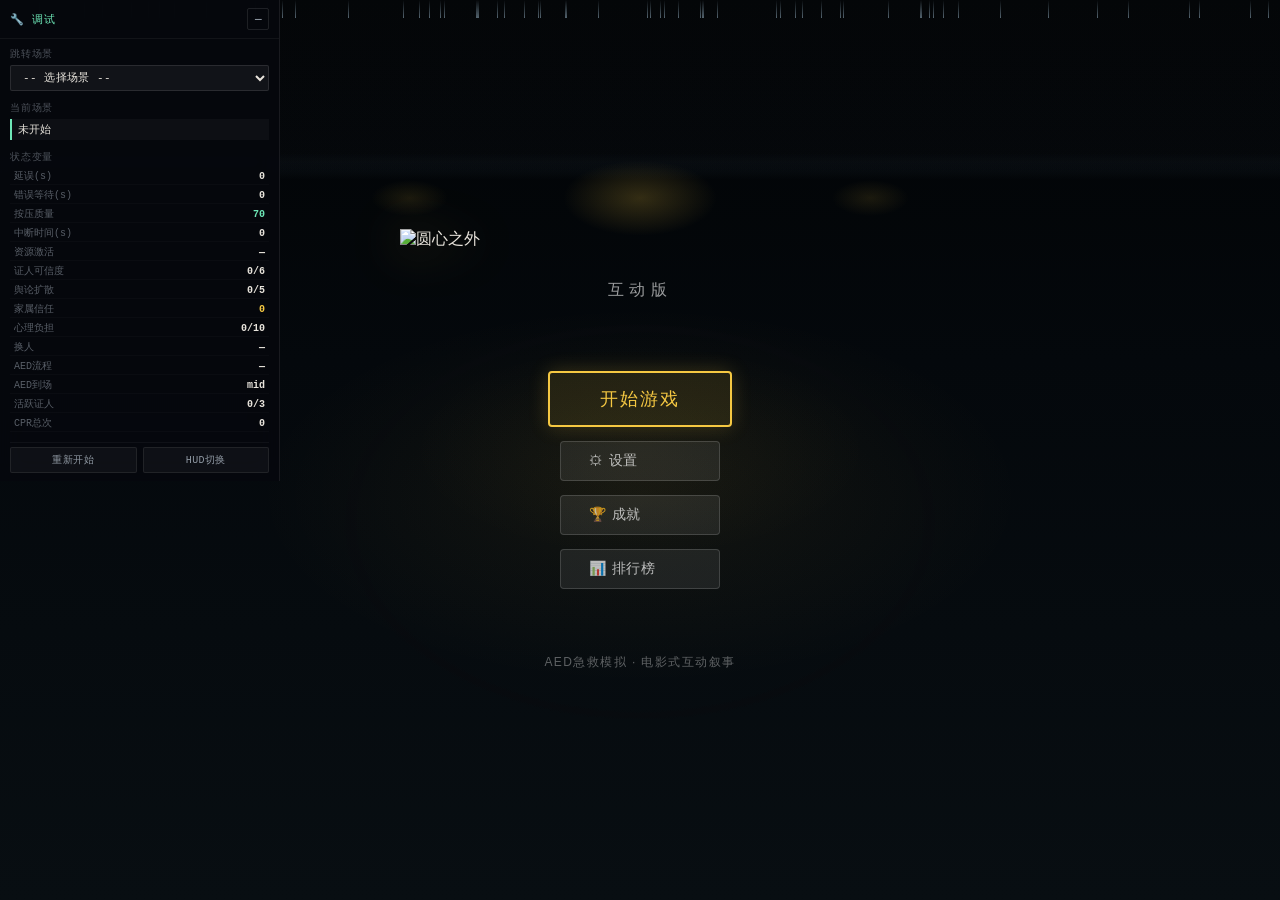
==== commit 4b0ef790: "demo代码备份: css/js/html/.gitignore (不含assets二进制/audio/tool)" ====
--- a/demo/index.html
+++ b/demo/index.html
@@ -4,7 +4,7 @@
 <meta charset="UTF-8">
 <meta name="viewport" content="width=device-width, initial-scale=1.0">
 <title>生命守护者</title>
-<link rel="stylesheet" href="css/style.css?v=20260614-2">
+<link rel="stylesheet" href="css/style.css?v=20260620a">
 <style>
 /* ========== CPR Flash animation keyframe (in HTML to avoid CSP issues) ========== */
 @keyframes cprFlashAnim {
@@ -120,13 +120,67 @@
   <!-- 导航提示 -->
   <div id="navHint">继续</div>
 
-  <!-- 暂停菜单 -->
+  <!-- 浮动设置面板（ESC打开，小窗口悬浮） -->
   <section id="pauseMenu">
-    <div class="pause-menu-title">暂停</div>
-    <button class="pause-menu-btn" id="pauseResume">继续</button>
-    <button class="pause-menu-btn" id="pauseRestart">返回主页</button>
-    <button class="pause-menu-btn" id="pauseToggleHUD">显示/隐藏 HUD</button>
-    <button class="pause-menu-btn" id="pauseSave">保存进度</button>
+    <div class="float-panel-inner">
+      <div class="float-panel-header">
+        <span class="float-panel-title">设置</span>
+        <button class="float-panel-close" id="pauseResume" title="关闭 (ESC)">✕</button>
+      </div>
+      <div class="float-panel-body">
+      <!-- 音频 -->
+      <div class="fp-section">
+        <div class="fp-section-label">音频</div>
+        <div class="fp-row">
+          <label>主音量</label>
+          <input type="range" id="fpMasterVol" min="0" max="100" value="80">
+          <span class="fp-val" id="fpMasterVal">80%</span>
+        </div>
+        <div class="fp-row">
+          <label>背景音乐</label>
+          <input type="range" id="fpBgmVol" min="0" max="100" value="60">
+          <span class="fp-val" id="fpBgmVal">60%</span>
+        </div>
+        <div class="fp-row">
+          <label>环境音</label>
+          <input type="range" id="fpAmbientVol" min="0" max="100" value="50">
+          <span class="fp-val" id="fpAmbientVal">50%</span>
+        </div>
+        <div class="fp-row">
+          <label>音效</label>
+          <input type="range" id="fpSfxVol" min="0" max="100" value="80">
+          <span class="fp-val" id="fpSfxVal">80%</span>
+        </div>
+        <div class="fp-row">
+          <label>语音</label>
+          <input type="range" id="fpVoiceVol" min="0" max="100" value="100">
+          <span class="fp-val" id="fpVoiceVal">100%</span>
+        </div>
+      </div>
+      <!-- 速度 -->
+      <div class="fp-section">
+        <div class="fp-section-label">播放速度</div>
+        <div class="fp-row">
+          <label>字幕/音频</label>
+          <input type="range" id="fpSpeed" min="50" max="200" step="10" value="100">
+          <span class="fp-val" id="fpSpeedVal">1.0x</span>
+        </div>
+      </div>
+      <!-- 显示 -->
+      <div class="fp-section">
+        <div class="fp-section-label">显示</div>
+        <div class="fp-row fp-toggle-row">
+          <label>HUD状态栏</label>
+          <button class="fp-toggle" id="fpHudToggle">显示中</button>
+        </div>
+      </div>
+      <!-- 操作 -->
+      <div class="fp-section fp-actions">
+        <button class="fp-btn" id="pauseSave">保存进度</button>
+        <button class="fp-btn" id="pauseRestart">返回主页</button>
+      </div>
+    </div>
+    </div>
   </section>
 
   <!-- 开始画面 -->
@@ -146,8 +200,8 @@
     </div>
   </section>
 
-  <!-- 音量控制界面 -->
-  <section id="settingsPanel" class="settings-panel">
+  <!-- 音量控制界面（保留兼容，实际使用浮动面板） -->
+  <section id="settingsPanel" class="settings-panel" style="display:none !important;">
     <div class="settings-content">
       <h2>音频设置</h2>
       <div class="settings-group">
@@ -237,13 +291,14 @@
 <!-- ==============================
      JS 模块加载（按依赖顺序）
      ============================== -->
-<script src="js/state.js?v=20260614-2"></script>
-<script src="js/scenes.js?v=20260614-2"></script>
-<script src="js/audio.js?v=20260614-2"></script>
-<script src="js/achievements.js?v=20260614-2"></script>
-<script src="js/leaderboard.js?v=20260614-2"></script>
-<script src="js/interactions.js?v=20260614-2"></script>
-<script src="js/game.js?v=20260614-2"></script>
+<script src="js/debug-log.js?v=3"></script>
+<script src="js/state.js?v=20260620a"></script>
+<script src="js/scenes.js?v=20260620a"></script>
+<script src="js/audio.js?v=20260620a"></script>
+<script src="js/achievements.js?v=20260620a"></script>
+<script src="js/leaderboard.js?v=20260620a"></script>
+<script src="js/interactions.js?v=20260620a"></script>
+<script src="js/game.js?v=20260620a"></script>
 
 <script>
 // 初始化所有系统
@@ -266,12 +321,9 @@
     e.stopPropagation();
     e.preventDefault();
 
-    // 延迟检查并显示设置面板
+    // 从开始画面打开浮动设置面板
     setTimeout(() => {
-      const panel = document.getElementById('settingsPanel');
-      if (panel && !panel.classList.contains('active')) {
-        panel.classList.add('active');
-      }
+      Game._showFloatPanel(true); // true = 从开始画面打开（隐藏"返回主页"）
     }, 100);
   });
 
@@ -307,7 +359,9 @@
     startHint.addEventListener('click', (e) => {
       e.stopPropagation();
       e.preventDefault();
-      console.log('Start button clicked');
+
+      // 确保浮动面板关闭（防止残留）
+      Game._hideFloatPanel();
 
       // 隐藏首页
       const startScreen = document.getElementById('startScreen');
@@ -333,31 +387,67 @@
         Game.goToScene('prologue_title');
       }
 
-      // 启动背景音效
+      // 启动背景音效（降低雨声音量）
       setTimeout(() => {
-        AudioManager.startBackgroundAmbience(0.25);
+        AudioManager.startBackgroundAmbience(0.12);
       }, 500);
     });
   }
 
-  // 音量滑块
-  const sliders = {
-    master: document.getElementById('masterVolume'),
-    bgm: document.getElementById('bgmVolume'),
-    ambient: document.getElementById('ambientVolume'),
-    sfx: document.getElementById('sfxVolume')
+  // 浮动设置面板：音量/速度滑块绑定
+  const fpSliders = {
+    master:  { input: document.getElementById('fpMasterVol'),  val: document.getElementById('fpMasterVal')  },
+    bgm:     { input: document.getElementById('fpBgmVol'),     val: document.getElementById('fpBgmVal')     },
+    ambient: { input: document.getElementById('fpAmbientVol'), val: document.getElementById('fpAmbientVal') },
+    sfx:     { input: document.getElementById('fpSfxVol'),     val: document.getElementById('fpSfxVal')     },
+    voice:   { input: document.getElementById('fpVoiceVol'),   val: document.getElementById('fpVoiceVal')   },
   };
 
-  Object.entries(sliders).forEach(([type, slider]) => {
-    if (!slider) return;
-    const valueEl = document.getElementById(`${type}VolumeValue`);
-
-    slider.addEventListener('input', (e) => {
+  Object.entries(fpSliders).forEach(([type, { input, val }]) => {
+    if (!input) return;
+    input.addEventListener('input', (e) => {
       const value = parseInt(e.target.value) / 100;
       AudioManager.setVolume(type, value);
-      if (valueEl) valueEl.textContent = `${Math.round(value * 100)}%`;
+      if (val) val.textContent = `${Math.round(value * 100)}%`;
+      // 持久化
+      Game._saveSetting(`vol_${type}`, value);
     });
   });
+
+  // 速度滑块
+  const fpSpeed = document.getElementById('fpSpeed');
+  const fpSpeedVal = document.getElementById('fpSpeedVal');
+  if (fpSpeed) {
+    fpSpeed.addEventListener('input', (e) => {
+      const speed = parseInt(e.target.value) / 100;
+      Game.setTextSpeed(speed);
+      if (fpSpeedVal) fpSpeedVal.textContent = `${speed.toFixed(1)}x`;
+      Game._saveSetting('textSpeed', speed);
+    });
+  }
+
+  // HUD开关
+  const fpHudToggle = document.getElementById('fpHudToggle');
+  if (fpHudToggle) {
+    fpHudToggle.addEventListener('click', () => {
+      Game.toggleHUD();
+      fpHudToggle.textContent = Game.hudVisible ? '显示中' : '已隐藏';
+      Game._saveSetting('hudVisible', Game.hudVisible);
+    });
+  }
+
+  // 浮动面板内按钮
+  document.getElementById('pauseSave')?.addEventListener('click', () => {
+    Game._saveProgress();
+    Game._showPauseMessage('进度已保存');
+  });
+  document.getElementById('pauseRestart')?.addEventListener('click', () => {
+    Game._hideFloatPanel();
+    Game._returnToMainMenu();
+  });
+
+  // 从localStorage恢复设置
+  Game._loadSettings();
 
   // 开始画面背景点击（不处理，只通过开始游戏按钮触发）
 });
--- a/demo/css/style.css
+++ b/demo/css/style.css
@@ -13,8 +13,8 @@
   --danger: #d84a3a;
   --medical: #6ee7b7;
   --blue: #7dd3fc;
-  --font-ui: "Noto Sans SC", "Source Han Sans SC", "Microsoft YaHei", sans-serif;
-  --font-narrator: "Noto Serif SC", "Source Han Serif SC", "SimSun", serif;
+  --font-ui: "Microsoft YaHei", "PingFang SC", "Noto Sans SC", "Source Han Sans SC", sans-serif;
+  --font-narrator: "STKaiti", "STSong", "FangSong", "SimSun", "Noto Serif SC", "Source Han Serif SC", serif;
   --transition-speed: 0.5s;
 }
 
@@ -32,6 +32,17 @@
   user-select: none;
   -webkit-user-select: none;
   -webkit-font-smoothing: antialiased;
+  text-rendering: optimizeLegibility;
+  font-synthesis: none;
+}
+
+/* 全局：所有文字统一用衬线字体作为电影字幕的基调 */
+#game, #stage, #subtitleBar, #intertitleLayer, #choiceLayer, #hud, #pauseMenu, #debugPanel, #startScreen {
+  font-family: var(--font-narrator);
+}
+/* UI元素（按钮/输入框/标签）走无衬线 */
+button, input, select, label, .fp-*, .dbg-*, .assign-card, .cpr-*, .aed-* {
+  font-family: var(--font-ui);
 }
 
 /* ========== Main Game Container ========== */
@@ -383,7 +394,7 @@
 }
 /* ---------- 旁白行：白色、衬线、居中、即时显示 ---------- */
 .sb-narration {
-  font-family: 'Noto Serif SC', 'Source Han Serif SC', Georgia, serif;
+  font-family: var(--font-narrator);
   font-size: 32px;
   line-height: 1.65;
   letter-spacing: 0.06em;
@@ -400,7 +411,7 @@
 
 /* ---------- 对话行：黑体、带speaker、即时显示 ---------- */
 .sb-dialogue {
-  font-family: 'Noto Serif SC', 'Source Han Serif SC', Georgia, serif;
+  font-family: var(--font-narrator);
   font-size: 30px;
   line-height: 1.55;
   letter-spacing: 0.05em;
@@ -920,45 +931,175 @@
 .state-feedback-item.negative { color: var(--danger); }
 .state-feedback-item.neutral { color: var(--amber); }
 
-/* ========== PAUSE MENU ========== */
+/* ========== 浮动设置面板（ESC打开，小窗口悬浮） ========== */
 #pauseMenu {
-  position: absolute;
+  position: fixed;
   top: 0; left: 0;
   width: 100%; height: 100%;
-  z-index: 35;
+  z-index: 50;
   display: none;
-  flex-direction: column;
   align-items: center;
   justify-content: center;
-  background: rgba(3, 6, 10, 0.85);
-  gap: 12px;
+  background: rgba(3, 6, 10, 0.45);
+  backdrop-filter: blur(2px);
 }
 #pauseMenu.active { display: flex; }
 
-.pause-menu-title {
+.float-panel-inner {
+  width: min(340px, 90vw);
+  border-radius: 10px;
+  overflow: hidden;
+  box-shadow: 0 12px 48px rgba(0,0,0,0.6);
+}
+
+.float-panel-header {
+  display: flex;
+  align-items: center;
+  justify-content: space-between;
+  padding: 14px 18px 10px;
+  border-bottom: 1px solid rgba(255,255,255,0.06);
+  background: rgba(20, 25, 35, 0.97);
+  border: 1px solid rgba(245, 200, 66, 0.2);
+  border-bottom: none;
+  box-sizing: border-box;
+}
+.float-panel-title {
   font-family: var(--font-narrator);
-  font-size: 24px;
-  letter-spacing: 0.1em;
-  color: var(--muted);
+  font-size: 18px;
+  letter-spacing: 0.15em;
+  color: var(--amber);
+}
+.float-panel-close {
+  background: none;
+  border: none;
+  color: var(--muted);
+  font-size: 18px;
+  cursor: pointer;
+  width: 28px; height: 28px;
+  display: flex; align-items: center; justify-content: center;
+  border-radius: 4px;
+  transition: all 0.2s;
+}
+.float-panel-close:hover {
+  color: var(--text);
+  background: rgba(255,255,255,0.08);
+}
+
+.float-panel-body {
+  padding: 14px 18px 16px;
+  max-height: 70vh;
+  overflow-y: auto;
+  background: rgba(20, 25, 35, 0.97);
+  border: 1px solid rgba(245, 200, 66, 0.2);
+  border-top: none;
+  box-sizing: border-box;
+}
+
+.fp-section {
   margin-bottom: 16px;
 }
-.pause-menu-btn {
-  width: 240px;
-  padding: 12px 0;
+.fp-section:last-child { margin-bottom: 0; }
+.fp-section-label {
+  font-size: 11px;
+  color: var(--muted);
+  letter-spacing: 0.12em;
+  text-transform: uppercase;
+  margin-bottom: 8px;
+  padding-bottom: 4px;
+  border-bottom: 1px solid rgba(255,255,255,0.04);
+}
+
+.fp-row {
+  display: flex;
+  align-items: center;
+  gap: 10px;
+  margin-bottom: 8px;
+}
+.fp-row label {
+  font-size: 13px;
+  color: var(--text);
+  min-width: 64px;
+  flex-shrink: 0;
+}
+.fp-row input[type="range"] {
+  flex: 1;
+  height: 4px;
+  -webkit-appearance: none;
+  appearance: none;
+  background: rgba(255,255,255,0.1);
+  border-radius: 2px;
+  outline: none;
+  cursor: pointer;
+}
+.fp-row input[type="range"]::-webkit-slider-thumb {
+  -webkit-appearance: none;
+  appearance: none;
+  width: 14px; height: 14px;
+  background: var(--amber);
+  border-radius: 50%;
+  cursor: pointer;
+  box-shadow: 0 0 6px rgba(245,200,66,0.4);
+}
+.fp-row input[type="range"]::-moz-range-thumb {
+  width: 14px; height: 14px;
+  background: var(--amber);
+  border-radius: 50%;
+  border: none;
+  cursor: pointer;
+}
+.fp-val {
+  font-size: 11px;
+  color: var(--muted);
+  min-width: 38px;
+  text-align: right;
+  flex-shrink: 0;
+}
+
+.fp-toggle-row {
+  justify-content: space-between;
+}
+.fp-toggle {
+  background: rgba(255,255,255,0.06);
+  border: 1px solid rgba(255,255,255,0.1);
+  color: var(--text);
+  font-size: 12px;
+  padding: 5px 14px;
+  border-radius: 4px;
+  cursor: pointer;
+  transition: all 0.2s;
+  font-family: var(--font-ui);
+}
+.fp-toggle:hover {
+  background: rgba(255,255,255,0.12);
+  border-color: rgba(245,200,66,0.3);
+}
+
+.fp-actions {
+  display: flex;
+  gap: 8px;
+  padding-top: 12px;
+  border-top: 1px solid rgba(255,255,255,0.06);
+}
+.fp-btn {
+  flex: 1;
+  padding: 9px 0;
   background: transparent;
-  border: 1px solid rgba(255, 255, 255, 0.08);
-  color: var(--muted);
+  border: 1px solid rgba(255,255,255,0.08);
+  color: var(--muted);
+  font-size: 12px;
+  letter-spacing: 0.06em;
+  border-radius: 4px;
   cursor: pointer;
+  transition: all 0.2s;
   font-family: var(--font-ui);
-  font-size: 15px;
-  letter-spacing: 0.08em;
-  transition: all 0.3s;
-  text-align: center;
-}
-.pause-menu-btn:hover {
-  border-color: rgba(255,255,255,0.2);
+}
+.fp-btn:hover {
+  border-color: rgba(245,200,66,0.3);
   color: var(--text);
 }
+
+/* 旧暂停菜单样式（兼容，已废弃） */
+.pause-menu-title, .pause-menu-btn { display: none; }
 
 /* ========== START SCREEN — 第一屏入口 ========== */
 #startScreen {
